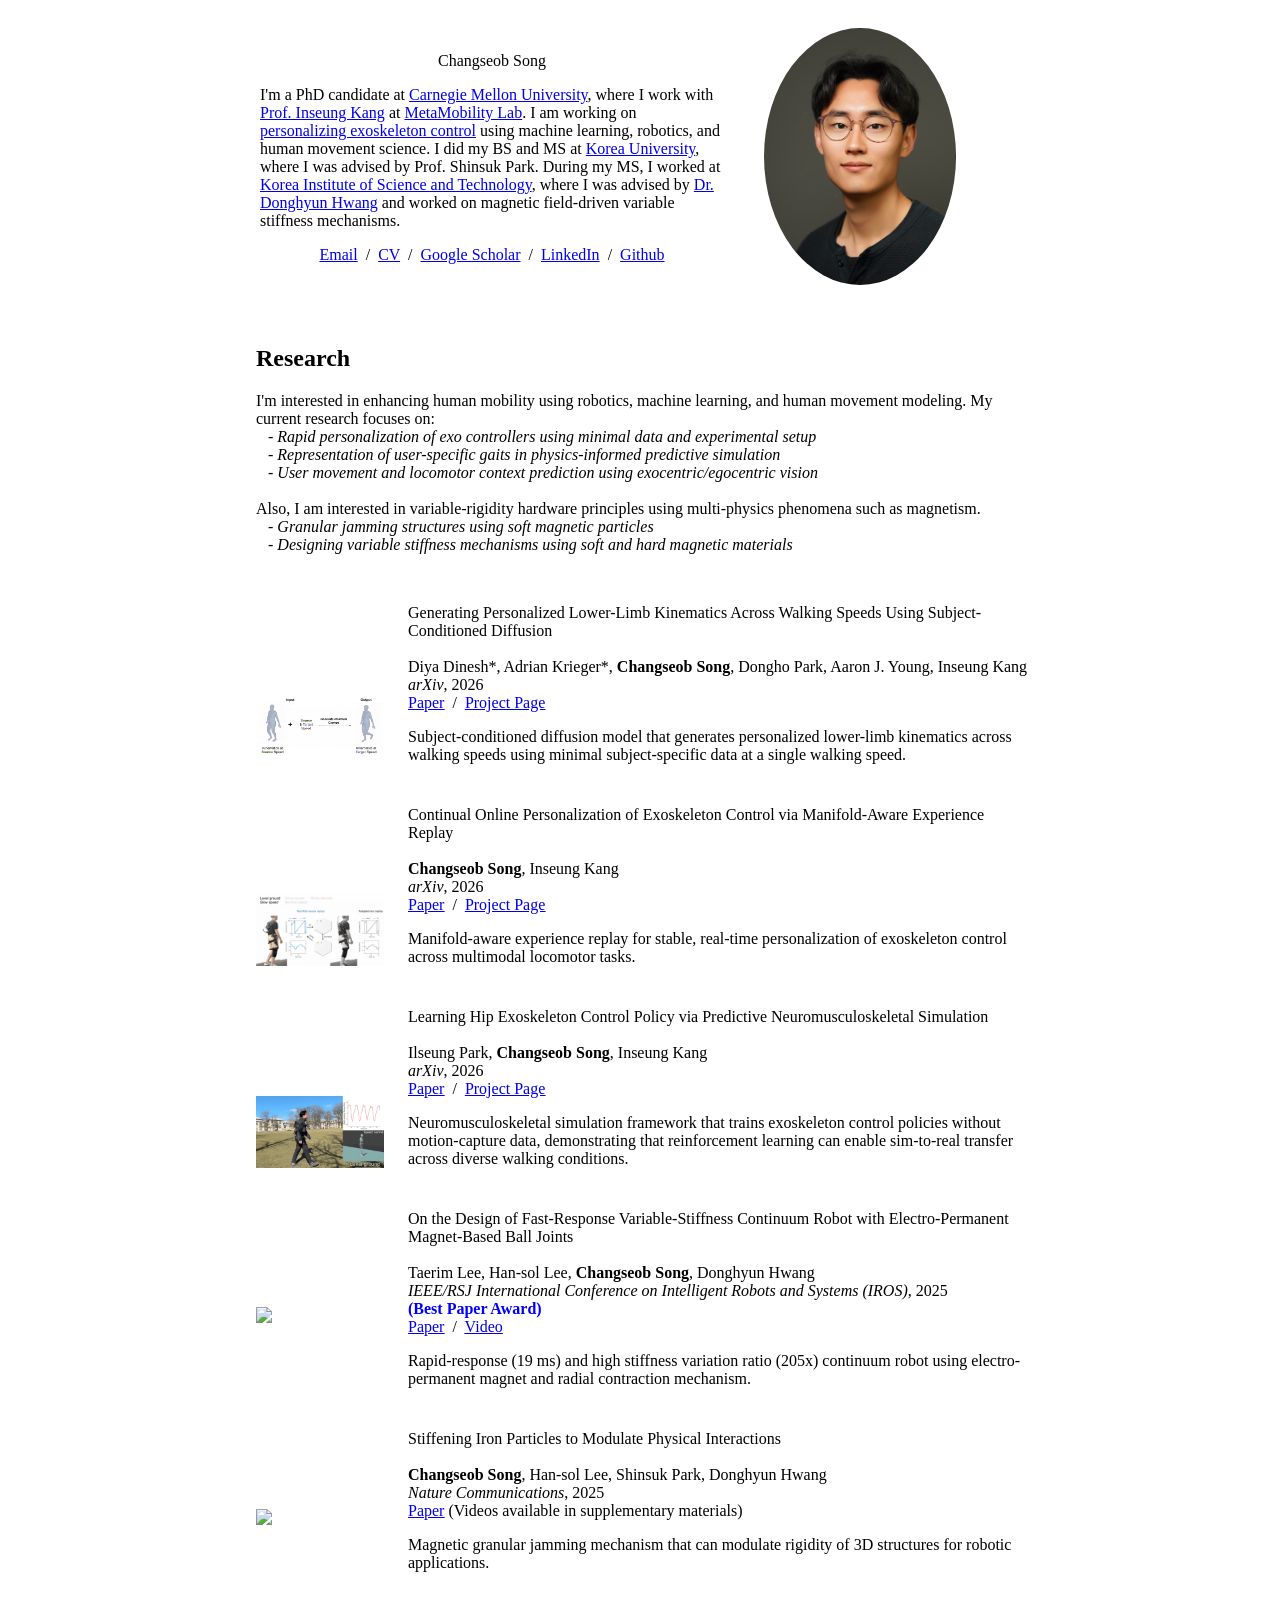
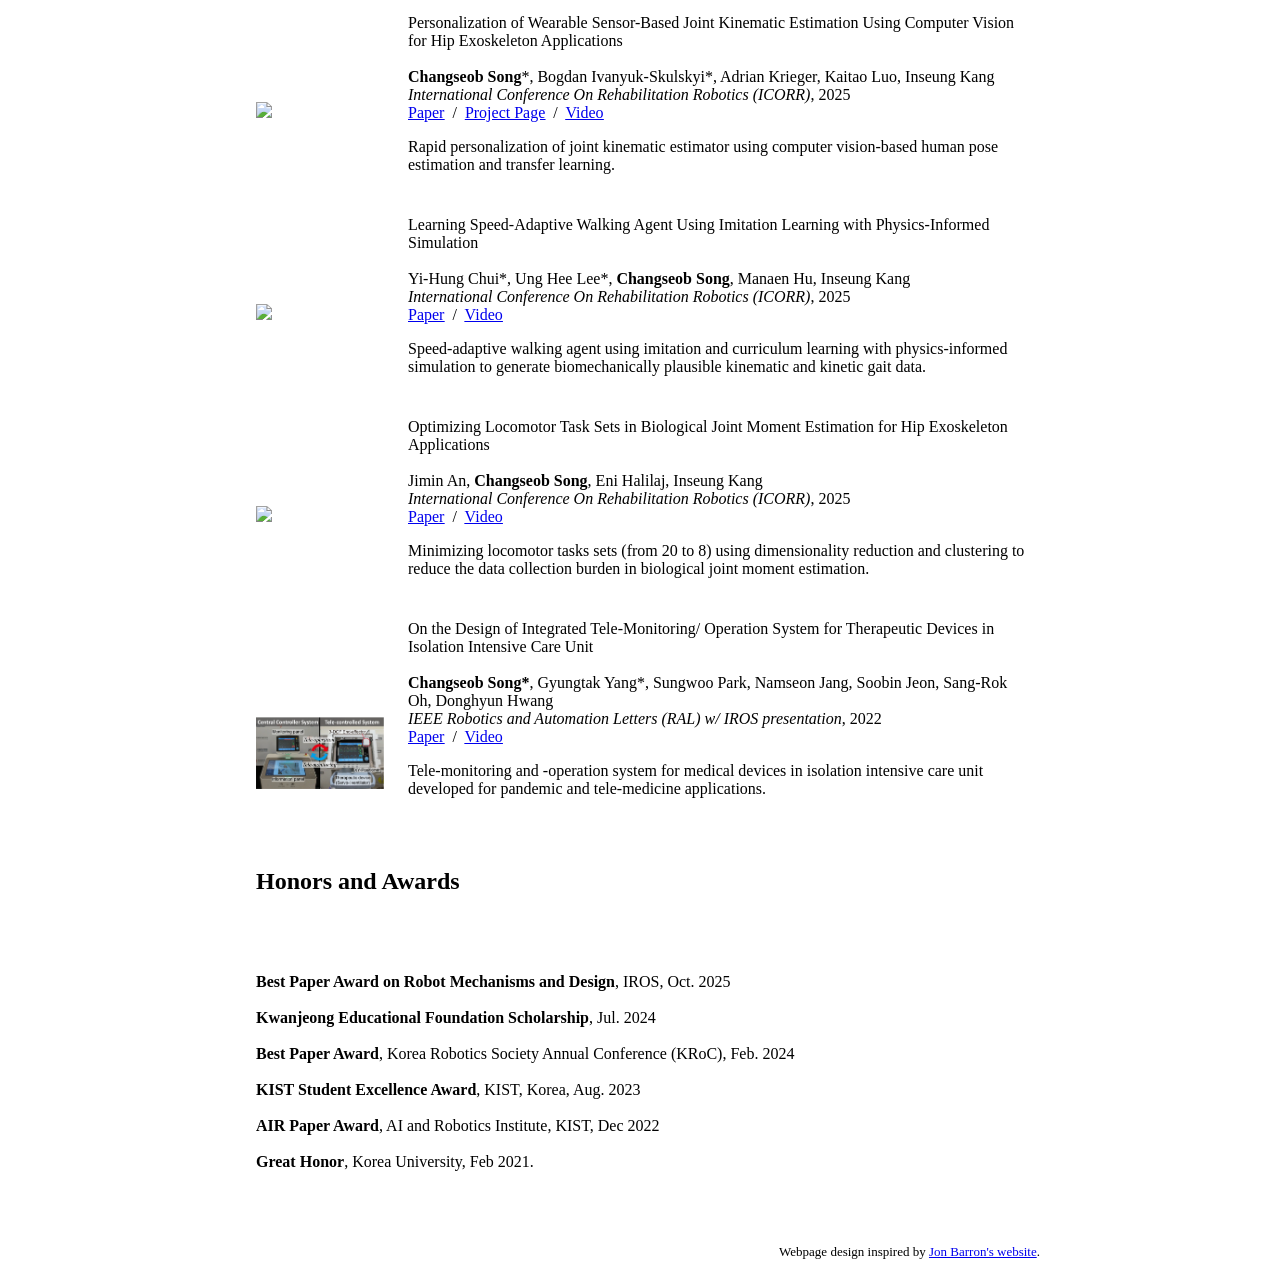
==== index.html @ a860c1cd "subject conditioned diffusion" ====
<!DOCTYPE HTML>
<html lang="en">
  <head>
    <meta http-equiv="Content-Type" content="text/html; charset=UTF-8">

    <title>Changseob Song</title>

    <meta name="author" content="Changseob Song">
    <meta name="viewport" content="width=device-width, initial-scale=1">
    <link rel="shortcut icon" href="images/favicon/favicon.ico" type="image/x-icon">
    <link rel="stylesheet" type="text/css" href="stylesheet.css">
    
  </head>

  <body>
    <table style="width:100%;max-width:800px;border:0px;border-spacing:0px;border-collapse:separate;margin-right:auto;margin-left:auto;"><tbody>
      <tr style="padding:0px">
        <td style="padding:0px">
          <table style="width:100%;border:0px;border-spacing:0px;border-collapse:separate;margin-right:auto;margin-left:auto;"><tbody>
            <tr style="padding:0px">
              <td style="padding:2.5%;width:63%;vertical-align:middle">
                <p class="name" style="text-align: center;">
                  Changseob Song
                </p>
                <p>
		I'm a PhD candidate at <a href="https://www.cmu.edu/">Carnegie Mellon University</a>, where I work with <a href="https://www.meche.engineering.cmu.edu/directory/bios/kang-inseung.html">Prof. Inseung Kang</a> at <a href="https://metamobility.cmu.edu/">MetaMobility Lab</a>.
    I am working on <a href="https://metamobility.cmu.edu/research/personalization-of-exo-control">personalizing exoskeleton control</a> using machine learning, robotics, and human movement science.
		I did my BS and MS at <a href="http://www.korea.ac.kr/">Korea University</a>, where I was advised by Prof. Shinsuk Park.
    During my MS, I worked at <a href="http://www.kist.re.kr/">Korea Institute of Science and Technology</a>, where I was advised by <a href="https://www.dhwanglab.com/home">Dr. Donghyun Hwang</a> and worked on magnetic field-driven variable stiffness mechanisms.
                </p>
                <p style="text-align:center">
                  <a href="mailto:changseob@cmu.edu">Email</a> &nbsp;/&nbsp;
                  <a href="data/CV - Changseob Song.pdf">CV</a> &nbsp;/&nbsp;
                  <a href="https://scholar.google.com/citations?user=lj-qBkQAAAAJ&hl=en">Google Scholar</a> &nbsp;/&nbsp;
                  <a href="https://www.linkedin.com/in/changseob-song-03a4bb293//">LinkedIn</a> &nbsp;/&nbsp;
                  <a href="https://github.com/changseob-song/">Github</a>
                </p>
              </td>
              <td style="padding:2.5%;width:37%;max-width:37%">
                <a href="images/Profile_headshot_4.png"><img style="width:75%;max-width:75%;object-fit: cover; border-radius: 50%;" alt="profile photo" src="images/Profile_headshot_4.png" class="hoverZoomLink"></a>
              </td>
            </tr>
          </tbody></table>
          <table style="width:100%;border:0px;border-spacing:0px;border-collapse:separate;margin-right:auto;margin-left:auto;"><tbody>
              <tr>
              <td style="padding:16px;width:100%;vertical-align:middle">
                <h2>Research</h2>
                <p>
                  I'm interested in enhancing human mobility using robotics, machine learning, and human movement modeling. My current research focuses on:
                  <br> &ensp; <em>- Rapid personalization of exo controllers using minimal data and experimental setup </em>
                  <br> &ensp; <em>- Representation of user-specific gaits in physics-informed predictive simulation</em>
                  <br> &ensp; <em>- User movement and locomotor context prediction using exocentric/egocentric vision </em>
                  <br><br> Also, I am interested in variable-rigidity hardware principles using multi-physics phenomena such as magnetism.
                  <br> &ensp; <em>- Granular jamming structures using soft magnetic particles</em>
                  <br> &ensp; <em>- Designing variable stiffness mechanisms using soft and hard magnetic materials</em>
                </p>
              </td>
            </tr>
          </tbody></table>
          <table style="width:100%;border:0px;border-spacing:0px 10px;border-collapse:separate;margin-right:auto;margin-left:auto;"><tbody>

<tr onmouseout="Subject_conditioned_diffusion_stop()" onmouseover="Subject_conditioned_diffusion_start()">
  <td style="padding:16px;width:20%;vertical-align:middle">
    <div class="one">
      <div class="two" id='Subject_conditioned_diffusion_image'>
        <img src='images/Subject_conditioned_diffusion.gif' width=100%>
      </div>
      <img src='images/Subject_conditioned_diffusion.gif' width=100%>
    </div>
    <script type="text/javascript">
      function Subject_conditioned_diffusion_start() {
        document.getElementById('Subject_conditioned_diffusion_image').style.opacity = "1";
      }

      function Subject_conditioned_diffusion_stop() {
        document.getElementById('Subject_conditioned_diffusion_image').style.opacity = "0";
      }
      Subject_conditioned_diffusion_stop()
    </script>
  </td>
  <td style="padding:8px;width:80%;vertical-align:middle">
    <span class="papertitle">Generating Personalized Lower-Limb Kinematics Across Walking Speeds Using Subject-Conditioned Diffusion</span>
    <br>
    <br>
    Diya Dinesh*,
    Adrian Krieger*,
    <strong>Changseob Song</strong>,
    Dongho Park,
    Aaron J. Young,
    Inseung Kang
    <br>
    <em>arXiv</em>, 2026
    <br>
    <a href="http://arxiv.org/abs/2607.07533"><u>Paper</u></a> &nbsp;/&nbsp;
    <a href="https://metamobilitylabcmu.github.io/PersonalizedDiffusionProjectPage/"><u>Project Page</u></a>
    <p></p>
    <p>
      Subject-conditioned diffusion model that generates personalized lower-limb kinematics across walking speeds using minimal subject-specific data at a single walking speed.
    </p>
  </td>
</tr>

<tr onmouseout="Continual_online_personalization_stop()" onmouseover="Continual_online_personalization_start()">
  <td style="padding:16px;width:20%;vertical-align:middle">
    <div class="one">
      <div class="two" id='Continual_online_personalization_image'>
        <img src='images/Continual_online_personalization.gif' width=100%>
      </div>
      <img src='images/Continual_online_personalization.gif' width=100%>
    </div>
    <script type="text/javascript">
      function Continual_online_personalization_start() {
        document.getElementById('Continual_online_personalization_image').style.opacity = "1";
      }

      function Continual_online_personalization_stop() {
        document.getElementById('Continual_online_personalization_image').style.opacity = "0";
      }
      Continual_online_personalization_stop()
    </script>
  </td>
  <td style="padding:8px;width:80%;vertical-align:middle">
    <span class="papertitle">Continual Online Personalization of Exoskeleton Control via Manifold-Aware Experience Replay</span>
    <br>
    <br>
    <strong>Changseob Song</strong>,
    Inseung Kang
    <br>
    <em>arXiv</em>, 2026
    <br>
    <a href="https://arxiv.org/pdf/2606.17455"><u>Paper</u></a> &nbsp;/&nbsp;
    <a href="https://changseob-song.github.io/continual-online-personalization/"><u>Project Page</u></a>
    <p></p>
    <p>
      Manifold-aware experience replay for stable, real-time personalization of exoskeleton control across multimodal locomotor tasks.
    </p>
  </td>
</tr>

<tr onmouseout="Sim2Real_hipexo_stop()" onmouseover="Sim2Real_hipexo_start()">
  <td style="padding:16px;width:20%;vertical-align:middle">
    <div class="one">
      <div class="two" id='Sim2Real_hipexo_image'>
        <img src='images/Sim2Real_hipexo.gif' width=100%>
      </div>
      <img src='images/Sim2Real_hipexo.gif' width=100%>
    </div>
    <script type="text/javascript">
      function Sim2Real_hipexo_start() {
        document.getElementById('Sim2Real_hipexo_image').style.opacity = "1";
      }

      function Sim2Real_hipexo_stop() {
        document.getElementById('Sim2Real_hipexo_image').style.opacity = "0";
      }
      Sim2Real_hipexo_stop()
    </script>
  </td>
  <td style="padding:8px;width:80%;vertical-align:middle">
    <span class="papertitle">Learning Hip Exoskeleton Control Policy via Predictive Neuromusculoskeletal Simulation</span>
    <br>
    <br>
    Ilseung Park,
    <strong>Changseob Song</strong>,
    Inseung Kang
    <br>
    <em>arXiv</em>, 2026
    <br>
    <a href="https://arxiv.org/abs/2603.04166"><u>Paper</u></a> &nbsp;/&nbsp;
    <a href="https://ilseungpark.github.io/Learning-Hip-Exo/"><u>Project Page</u></a>
    <p></p>
    <p>
  Neuromusculoskeletal simulation framework that trains exoskeleton control policies without motion-capture data, demonstrating that reinforcement learning can enable sim-to-real transfer across diverse walking conditions.
    </p>
  </td>
</tr>

<tr onmouseout="IROS_2025_stop()" onmouseover="IROS_2025_start()">
  <td style="padding:16px;width:20%;vertical-align:middle">
    <div class="one">
      <div class="two" id='IROS_2025_image'>
        <img src='images/IROS_2025.png' width=100%>
      </div>
      <img src='images/IROS_2025.png' width=100%>
    </div>
    <script type="text/javascript">
      function IROS_2025_start() {
        document.getElementById('IROS_2025_image').style.opacity = "1";
      }

      function IROS_2025_stop() {
        document.getElementById('IROS_2025_image').style.opacity = "0";
      }
      IROS_2025_stop()
    </script>
  </td>
  <td style="padding:8px;width:80%;vertical-align:middle">
    <span class="papertitle">On the Design of Fast-Response Variable-Stiffness Continuum Robot with Electro-Permanent Magnet-Based Ball Joints</span>
    <br>
    <br>
    Taerim Lee,
    Han-sol Lee,
    <strong>Changseob Song</strong>,
    Donghyun Hwang
    <br>
    <em>IEEE/RSJ International Conference on Intelligent Robots and Systems (IROS)</em>, 2025
    <br>
    <span style="color: blue;"><strong>(Best Paper Award)</strong></span>
    <br>
    <a href="https://doi.org/10.1109/IROS60139.2025.11246207"><u>Paper</u></a> &nbsp;/&nbsp;
    <a href="https://youtu.be/VWwvE65--R8"><u>Video</u></a>
    <p></p>
    <p>
	Rapid-response (19 ms) and high stiffness variation ratio (205x) continuum robot using electro-permanent magnet and radial contraction mechanism.
    </p>
  </td>
</tr>


<tr onmouseout="MGJ_stop()" onmouseover="MGJ_start()">
  <td style="padding:16px;width:20%;vertical-align:middle">
    <div class="one">
      <div class="two" id='MGJ_image'>
        <img src='images/MGJ.png' width=100%>
      </div>
      <img src='images/MGJ.png' width=100%>
    </div>
    <script type="text/javascript">
      function MGJ_start() {
        document.getElementById('MGJ_image').style.opacity = "1";
      }

      function MGJ_stop() {
        document.getElementById('MGJ_image').style.opacity = "0";
      }
      MGJ_stop()
    </script>
  </td>
  <td style="padding:8px;width:80%;vertical-align:middle">
    <span class="papertitle">Stiffening Iron Particles to Modulate Physical Interactions</span>
    <br>
    <br>
    <strong>Changseob Song</strong>,
    Han-sol Lee,
    Shinsuk Park,
    Donghyun Hwang
    <br>
    <em>Nature Communications</em>, 2025
    <br>
    <a href="https://www.nature.com/articles/s41467-025-65479-4"><u>Paper</u></a> (Videos available in supplementary materials)
    <p></p>
    <p>
	Magnetic granular jamming mechanism that can modulate rigidity of 3D structures for robotic applications.
    </p>
  </td>
</tr>


<tr onmouseout="ICORR_CV_stop()" onmouseover="ICORR_CV_start()">
  <td style="padding:16px;width:20%;vertical-align:middle">
    <div class="one">
      <div class="two" id='ICORR_CV_image'>
        <img src='images/ICORR_CV.gif' width=100%>
      </div>
      <img src='images/ICORR_CV.gif' width=100%>
    </div>
    <script type="text/javascript">
      function ICORR_CV_start() {
        document.getElementById('ICORR_CV_image').style.opacity = "1";
      }

      function ICORR_CV_stop() {
        document.getElementById('ICORR_CV_image').style.opacity = "0";
      }
      ICORR_CV_stop()
    </script>
  </td>
  <td style="padding:8px;width:80%;vertical-align:middle">
    <span class="papertitle">Personalization of Wearable Sensor-Based Joint Kinematic Estimation Using Computer Vision for Hip Exoskeleton Applications</span>
    <br>
    <br>
    <strong>Changseob Song</strong>*,
    Bogdan Ivanyuk-Skulskyi*,
    Adrian Krieger,
    Kaitao Luo,
    Inseung Kang
    <br>
    <em>International Conference On Rehabilitation Robotics (ICORR)</em>, 2025
    <br>
    <a href="https://ieeexplore.ieee.org/document/11063180"><u>Paper</u></a> &nbsp;/&nbsp;
    <a href="https://metamobilitylabcmu.github.io/personalized-kinematics-vision-hip-exo/"><u>Project Page</u></a> &nbsp;/&nbsp;
    <a href="https://youtu.be/3RRvfHYBoG0?si=MX1UR6HiDhD-JlVu"><u>Video</u></a>
    <p></p>
    <p>
	Rapid personalization of joint kinematic estimator using computer vision-based human pose estimation and transfer learning.
    </p>
  </td>
</tr>

<tr onmouseout="ICORR_simulation_stop()" onmouseover="ICORR_simulation_start()">
  <td style="padding:16px;width:20%;vertical-align:middle">
    <div class="one">
      <div class="two" id='ICORR_simulation_image'>
        <img src='images/ICORR_simulation.gif' width=100%>
      </div>
      <img src='images/ICORR_simulation.gif' width=100%>
    </div>
    <script type="text/javascript">
      function ICORR_simulation_start() {
        document.getElementById('ICORR_simulation_image').style.opacity = "1";
      }

      function ICORR_simulation_stop() {
        document.getElementById('ICORR_simulation_image').style.opacity = "0";
      }
      ICORR_simulation_stop()
    </script>
  </td>
  <td style="padding:8px;width:80%;vertical-align:middle">
    <span class="papertitle">Learning Speed-Adaptive Walking Agent Using Imitation Learning with Physics-Informed Simulation</span>
    <br>
    <br>
    Yi-Hung Chui*,
    Ung Hee Lee*,
    <strong>Changseob Song</strong>,
    Manaen Hu,
    Inseung Kang
    <br>
    <em>International Conference On Rehabilitation Robotics (ICORR)</em>, 2025
    <br>
    <a href="https://ieeexplore.ieee.org/document/11063216"><u>Paper</u></a> &nbsp;/&nbsp;
    <a href="https://youtu.be/g6rkJhGgkIA?si=U09uJ8s80BFAASiC"><u>Video</u></a>
    <p></p>
    <p>
	Speed-adaptive walking agent using imitation and curriculum learning with physics-informed simulation to generate biomechanically plausible kinematic and kinetic gait data.
    </p>
  </td>
</tr>

<tr onmouseout="ICORR_taskset_stop()" onmouseover="ICORR_taskset_start()">
  <td style="padding:16px;width:20%;vertical-align:middle">
    <div class="one">
      <div class="two" id='ICORR_taskset_image'>
        <img src='images/ICORR_taskset.gif' width=100%>
      </div>
      <img src='images/ICORR_taskset.gif' width=100%>
    </div>
    <script type="text/javascript">
      function ICORR_taskset_start() {
        document.getElementById('ICORR_taskset_image').style.opacity = "1";
      }

      function ICORR_taskset_stop() {
        document.getElementById('ICORR_taskset_image').style.opacity = "0";
      }
      ICORR_taskset_stop()
    </script>
  </td>
  <td style="padding:8px;width:80%;vertical-align:middle">
    <span class="papertitle">Optimizing Locomotor Task Sets in Biological Joint Moment Estimation for Hip Exoskeleton Applications</span>
    <br>
    <br>
    Jimin An,
    <strong>Changseob Song</strong>,
    Eni Halilaj,
    Inseung Kang
    <br>
    <em>International Conference On Rehabilitation Robotics (ICORR)</em>, 2025
    <br>
    <a href="https://ieeexplore.ieee.org/abstract/document/11063074"><u>Paper</u></a> &nbsp;/&nbsp;
    <a href="https://www.youtube.com/watch?v=xvxjyZFGP0g"><u>Video</u></a>
    <p></p>
    <p>
	Minimizing locomotor tasks sets (from 20 to 8) using dimensionality reduction and clustering to reduce the data collection burden in biological joint moment estimation.
    </p>
  </td>
</tr>

<tr onmouseout="RAL_teleoperation_stop()" onmouseover="RAL_teleoperation_start()">
  <td style="padding:16px;width:20%;vertical-align:middle">
    <div class="one">
      <div class="two" id='RAL_teleoperation_image'>
        <img src='images/RAL_teleoperation.png' width=100%>
      </div>
      <img src='images/RAL_teleoperation.png' width=100%>
    </div>
    <script type="text/javascript">
      function RAL_teleoperation_start() {
        document.getElementById('RAL_teleoperation_image').style.opacity = "1";
      }

      function RAL_teleoperation_stop() {
        document.getElementById('RAL_teleoperation_image').style.opacity = "0";
      }
      RAL_teleoperation_stop()
    </script>
  </td>
  <td style="padding:8px;width:80%;vertical-align:middle">
    <span class="papertitle">On the Design of Integrated Tele-Monitoring/ Operation System for Therapeutic Devices in Isolation Intensive Care Unit</span>
    <br>
    <br>
    <strong>Changseob Song*</strong>,
    Gyungtak Yang*,
    Sungwoo Park,
    Namseon Jang,
    Soobin Jeon,
    Sang-Rok Oh,
    Donghyun Hwang
    <br>
    <em>IEEE Robotics and Automation Letters (RAL) w/ IROS presentation</em>, 2022
    <br>
    <a href="https://ieeexplore.ieee.org/document/9815518/"><u>Paper</u></a> &nbsp;/&nbsp;
    <a href="https://youtu.be/1plF-ClQH7k"><u>Video</u></a>
    <p></p>
    <p>
	Tele-monitoring and -operation system for medical devices in isolation intensive care unit developed for pandemic and tele-medicine applications.
    </p>
  </td>
</tr>
          </tbody></table>

          <table style="width:100%;border:0px;border-spacing:0px;border-collapse:separate;margin-right:auto;margin-left:auto;"><tbody>
            <tr>
              <td style="padding:16px;width:100%;vertical-align:middle">
                <h2>Honors and Awards</h2>
              </td>
            </tr>
          </tbody></table>

          <table style="width:100%;border:0px;border-spacing:0px 10px;border-collapse:separate;margin-right:auto;margin-left:auto;"><tbody>
            <tr>
              <td style="padding:16px;width:100%;vertical-align:middle">
                <p>
                  <strong>Best Paper Award on Robot Mechanisms and Design</strong>, IROS, Oct. 2025
                  <br><br>
                  <strong>Kwanjeong Educational Foundation Scholarship</strong>, Jul. 2024
                  <br><br>
                  <strong>Best Paper Award</strong>, Korea Robotics Society Annual Conference (KRoC), Feb. 2024
                  <br><br>
                  <strong>KIST Student Excellence Award</strong>, KIST, Korea, Aug. 2023
                  <br><br>
                  <strong>AIR Paper Award</strong>, AI and Robotics Institute, KIST, Dec 2022
                  <br><br>
                  <strong>Great Honor</strong>, Korea University, Feb 2021.
                </p>
              </td>
            </tr>
          </tbody></table>
          <table style="width:100%;border:0px;border-spacing:0px;border-collapse:separate;margin-right:auto;margin-left:auto;"><tbody>
            <tr>
              <td style="padding:0px">
                <br>
                <p style="text-align:right;font-size:small;">
                  Webpage design inspired by <a href="https://jonbarron.info/">Jon Barron's website</a>.
                </p>
              </td>
            </tr>
          </tbody></table>
        </td>
      </tr>
    </table>
  </body>
</html>
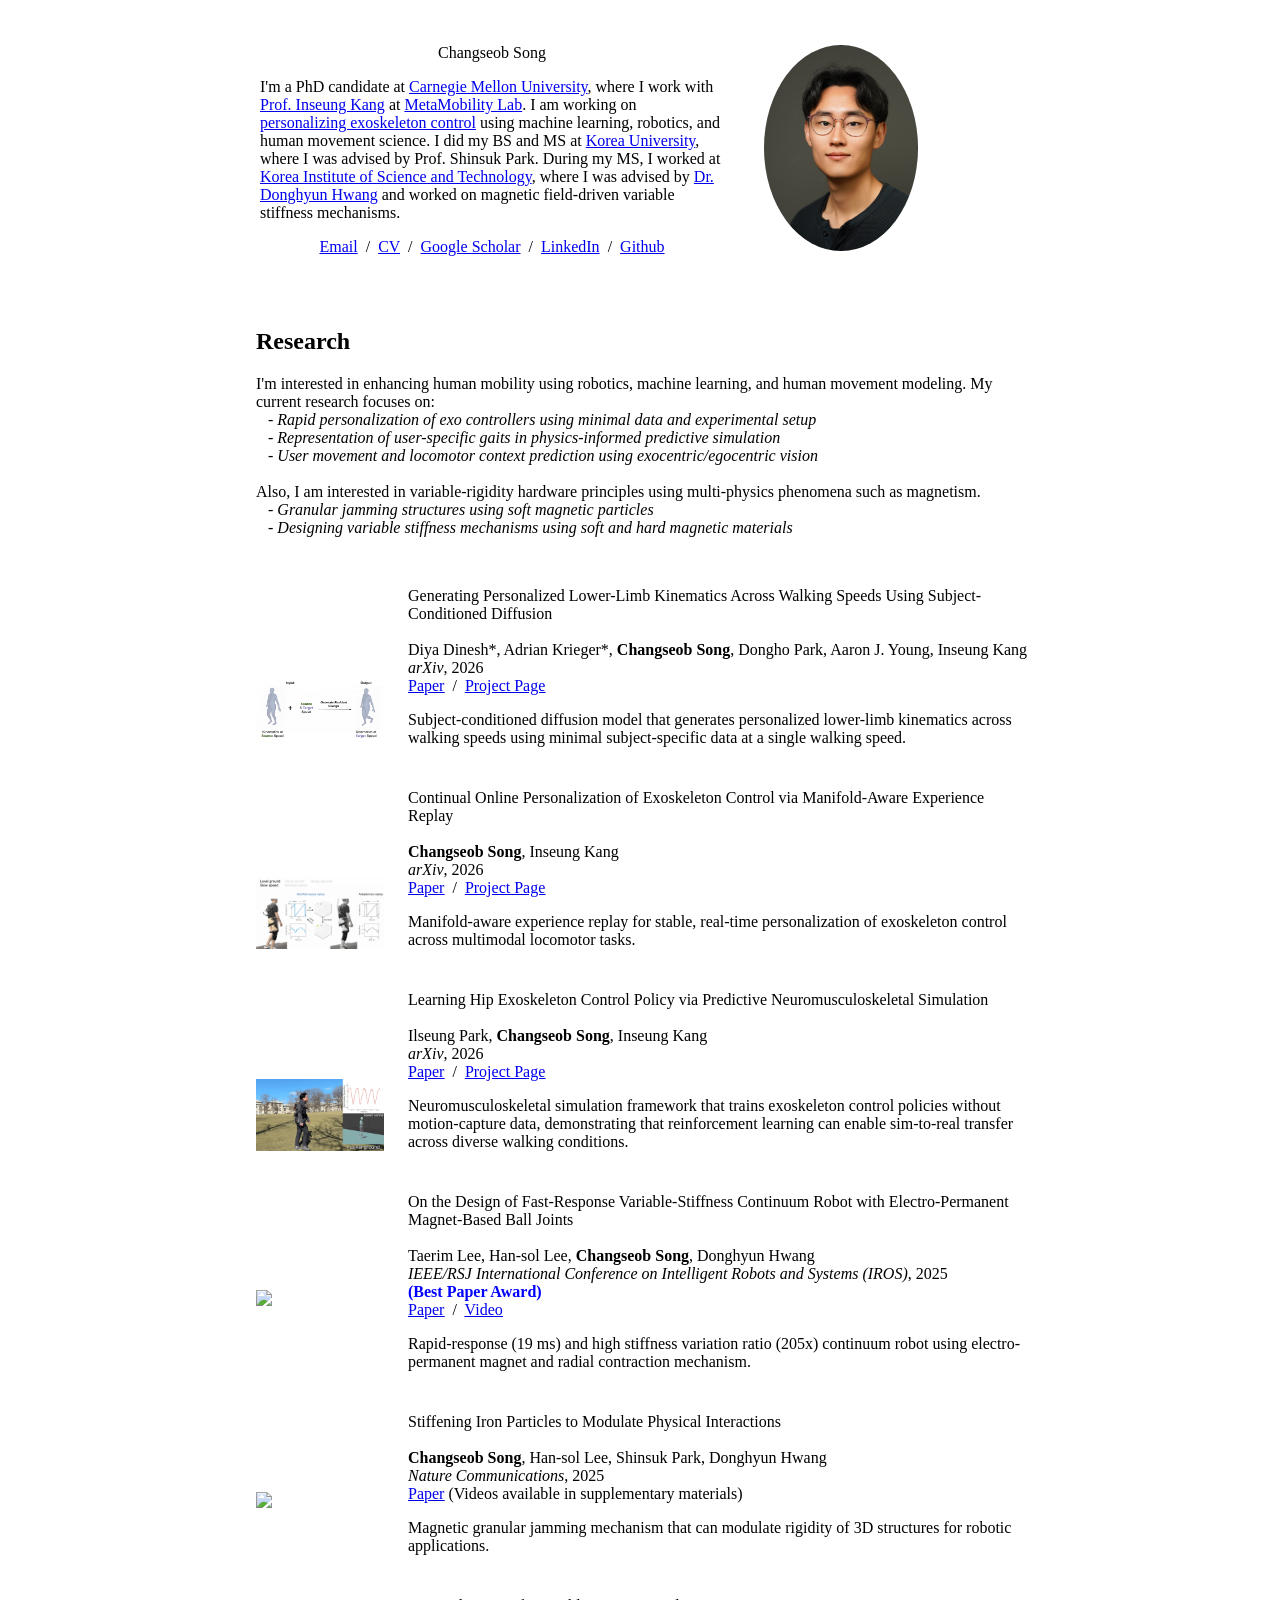
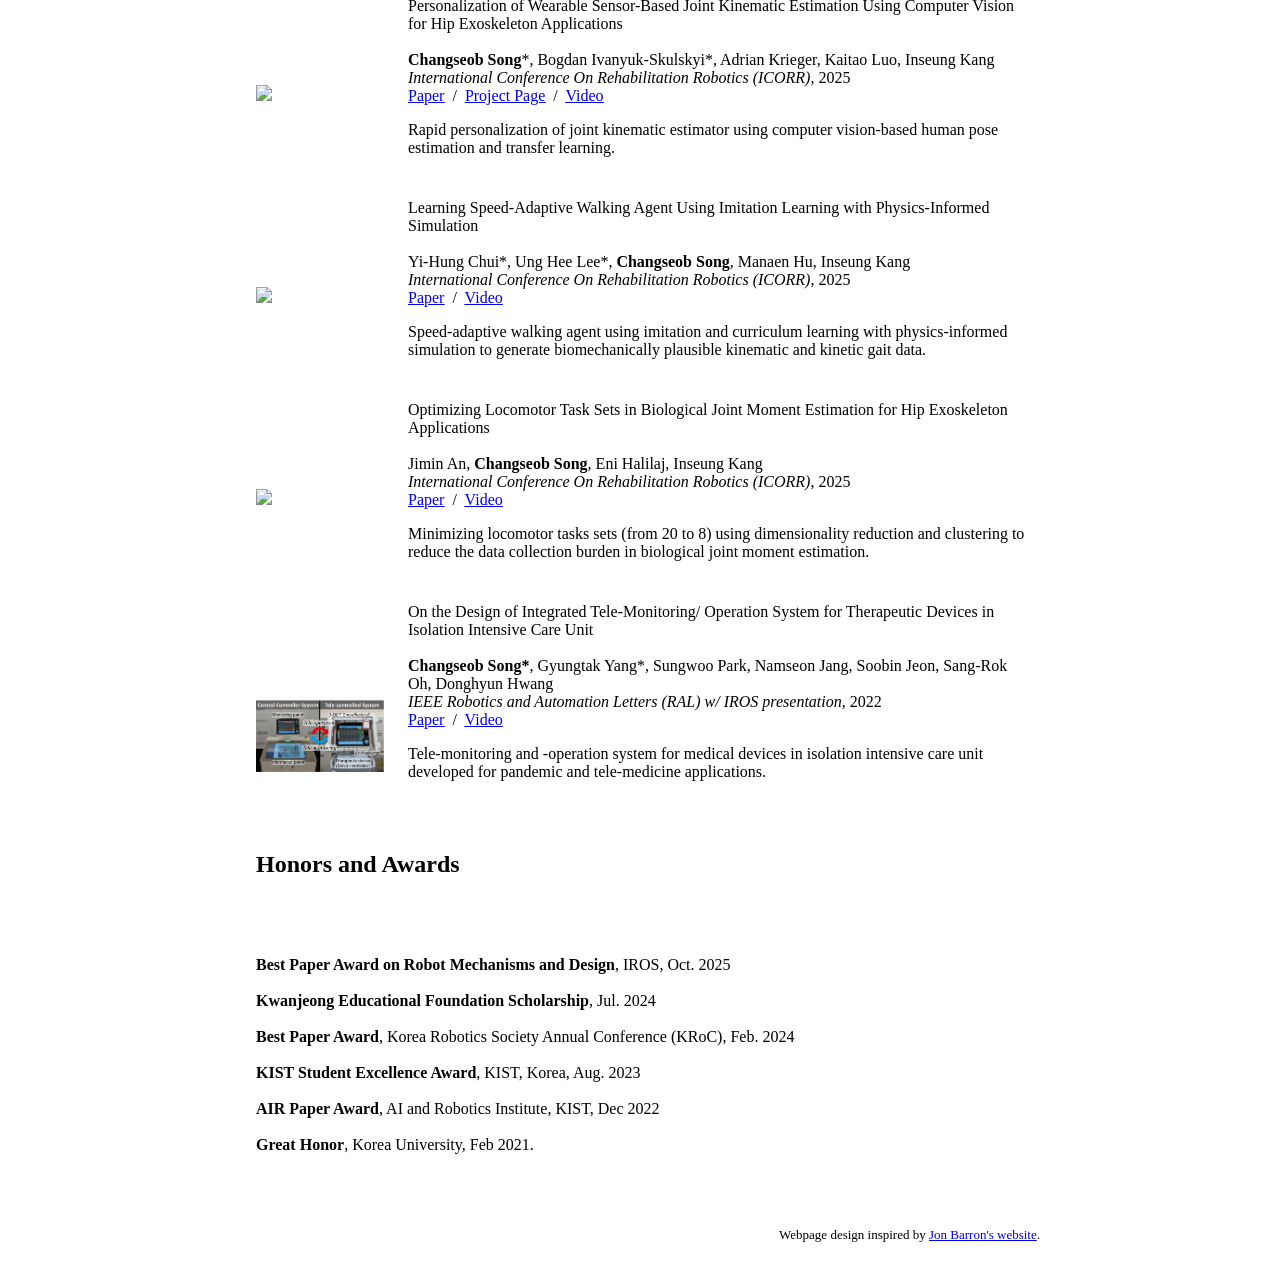
==== commit 21ef7aee: "headshot photo size adjusted" ====
--- a/index.html
+++ b/index.html
@@ -37,7 +37,7 @@
                 </p>
               </td>
               <td style="padding:2.5%;width:37%;max-width:37%">
-                <a href="images/Profile_headshot_4.png"><img style="width:75%;max-width:75%;object-fit: cover; border-radius: 50%;" alt="profile photo" src="images/Profile_headshot_4.png" class="hoverZoomLink"></a>
+                <a href="images/Profile_headshot_4.png"><img style="width:60%;max-width:60%;object-fit: cover; border-radius: 50%;" alt="profile photo" src="images/Profile_headshot_4.png" class="hoverZoomLink"></a>
               </td>
             </tr>
           </tbody></table>
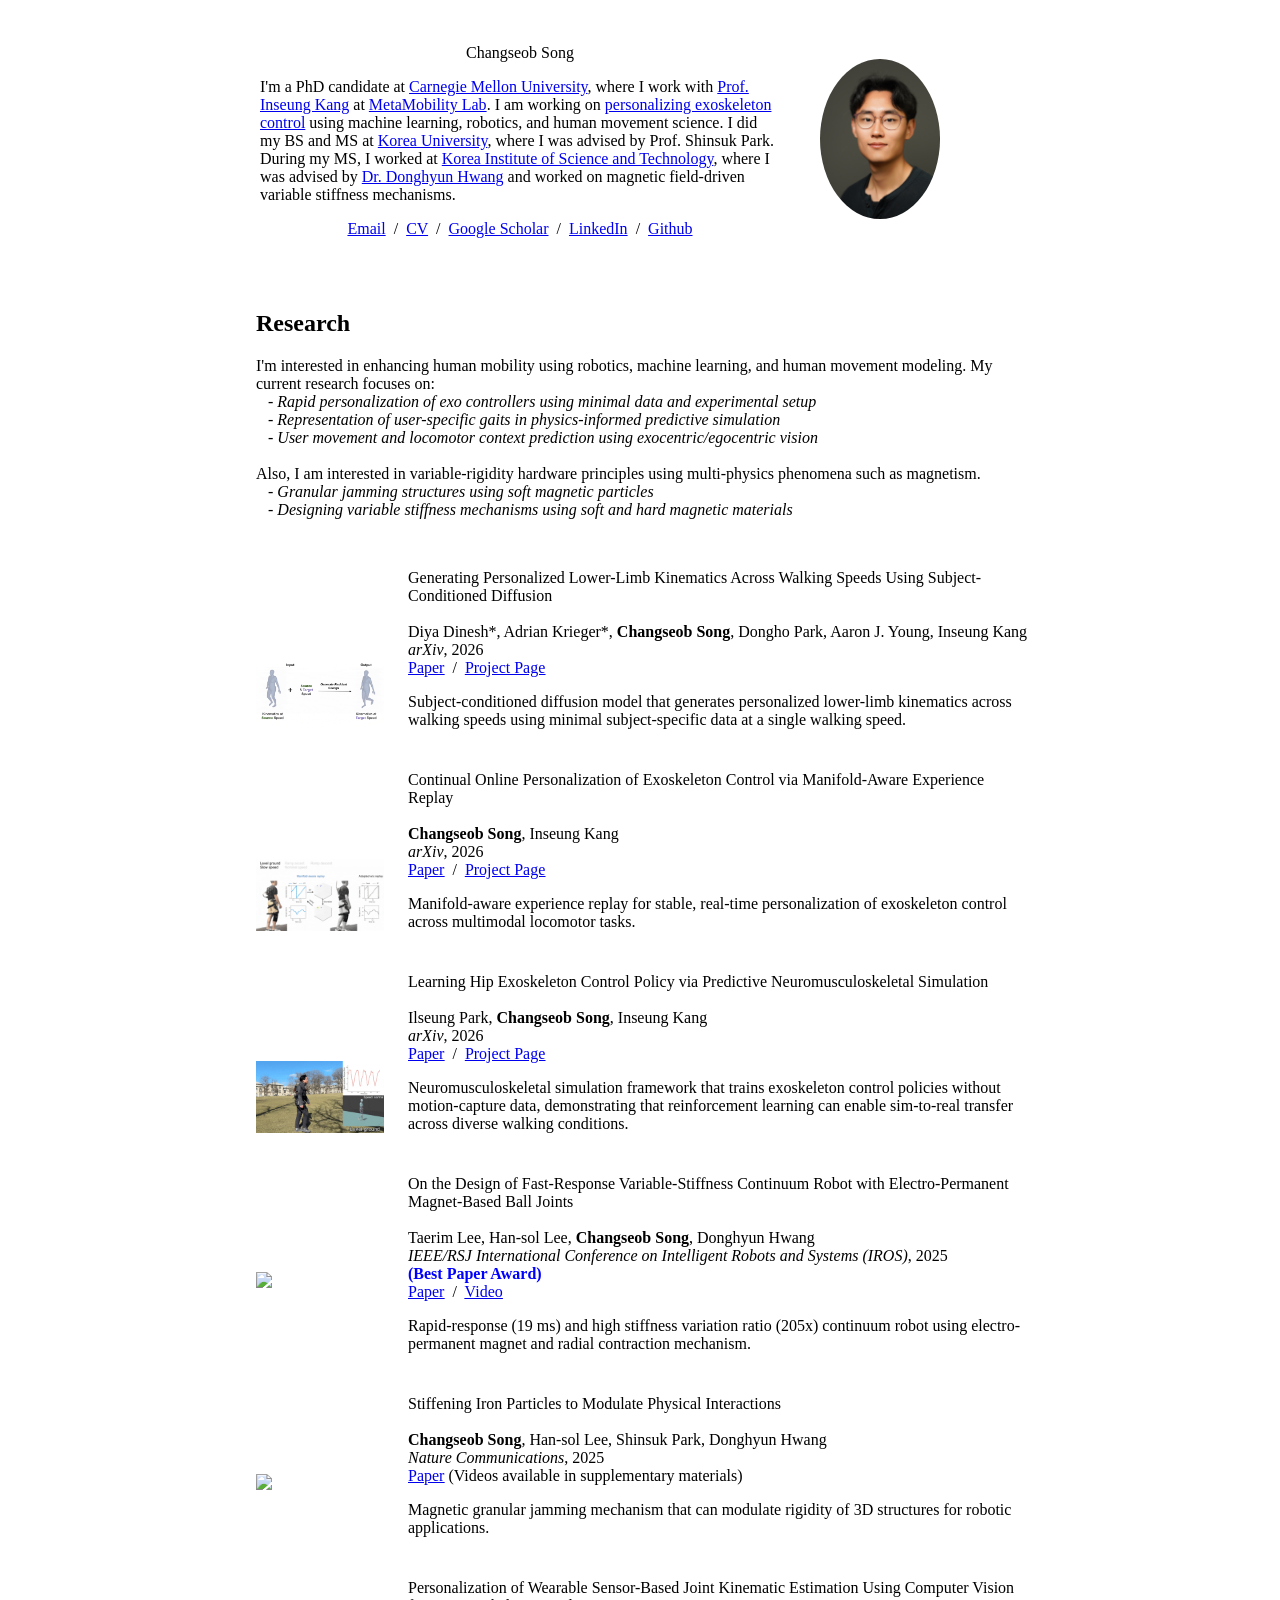
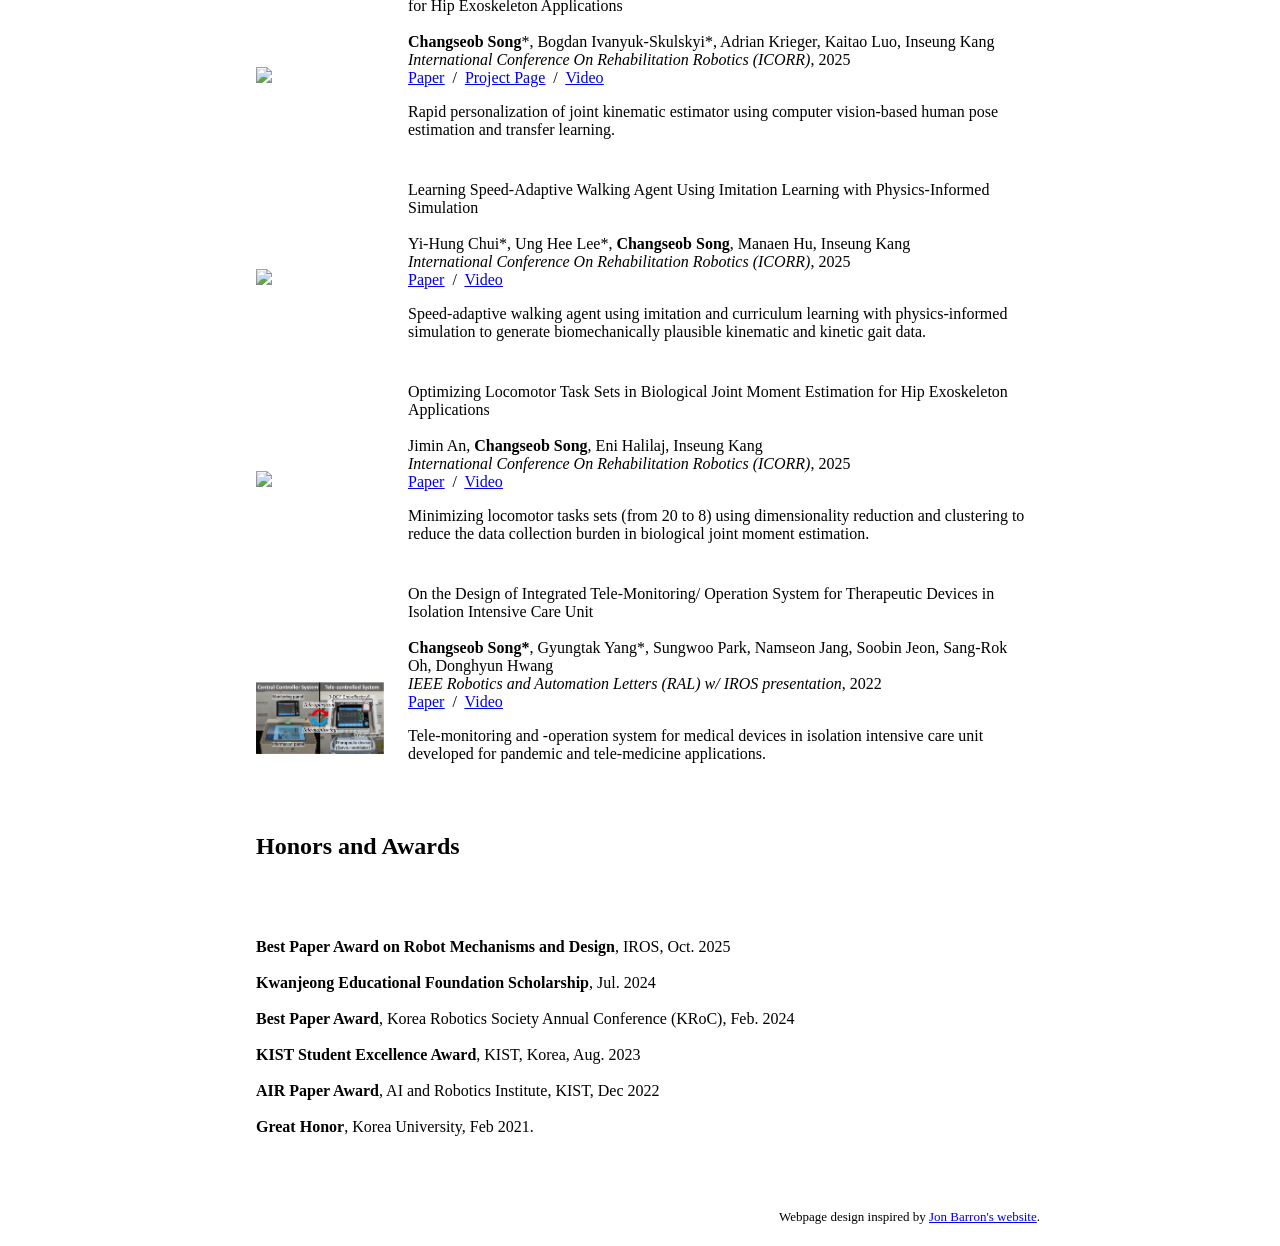
==== commit 187a8014: "cv update" ====
--- a/index.html
+++ b/index.html
@@ -18,7 +18,7 @@
         <td style="padding:0px">
           <table style="width:100%;border:0px;border-spacing:0px;border-collapse:separate;margin-right:auto;margin-left:auto;"><tbody>
             <tr style="padding:0px">
-              <td style="padding:2.5%;width:63%;vertical-align:middle">
+              <td style="padding:2.5%;width:70%;vertical-align:middle">
                 <p class="name" style="text-align: center;">
                   Changseob Song
                 </p>
@@ -36,7 +36,7 @@
                   <a href="https://github.com/changseob-song/">Github</a>
                 </p>
               </td>
-              <td style="padding:2.5%;width:37%;max-width:37%">
+              <td style="padding:2.5%;width:30%;max-width:30%">
                 <a href="images/Profile_headshot_4.png"><img style="width:60%;max-width:60%;object-fit: cover; border-radius: 50%;" alt="profile photo" src="images/Profile_headshot_4.png" class="hoverZoomLink"></a>
               </td>
             </tr>
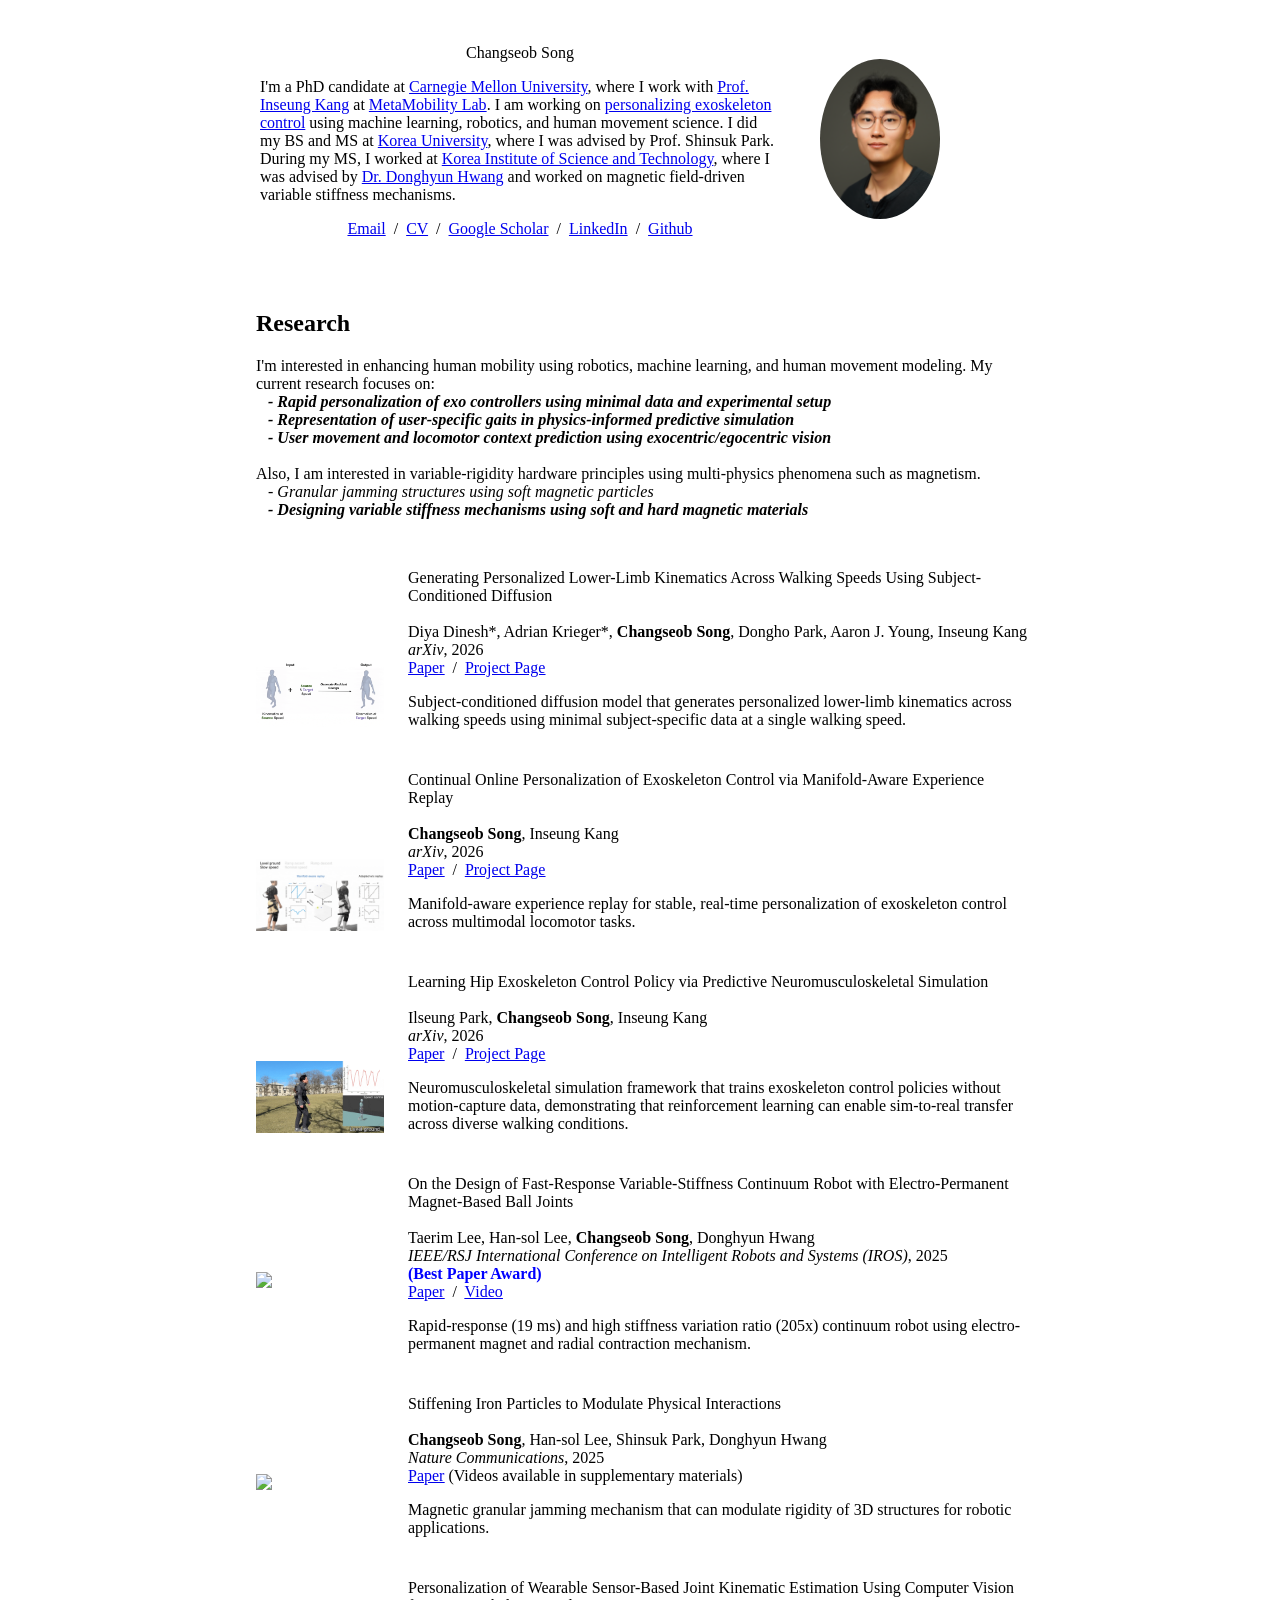
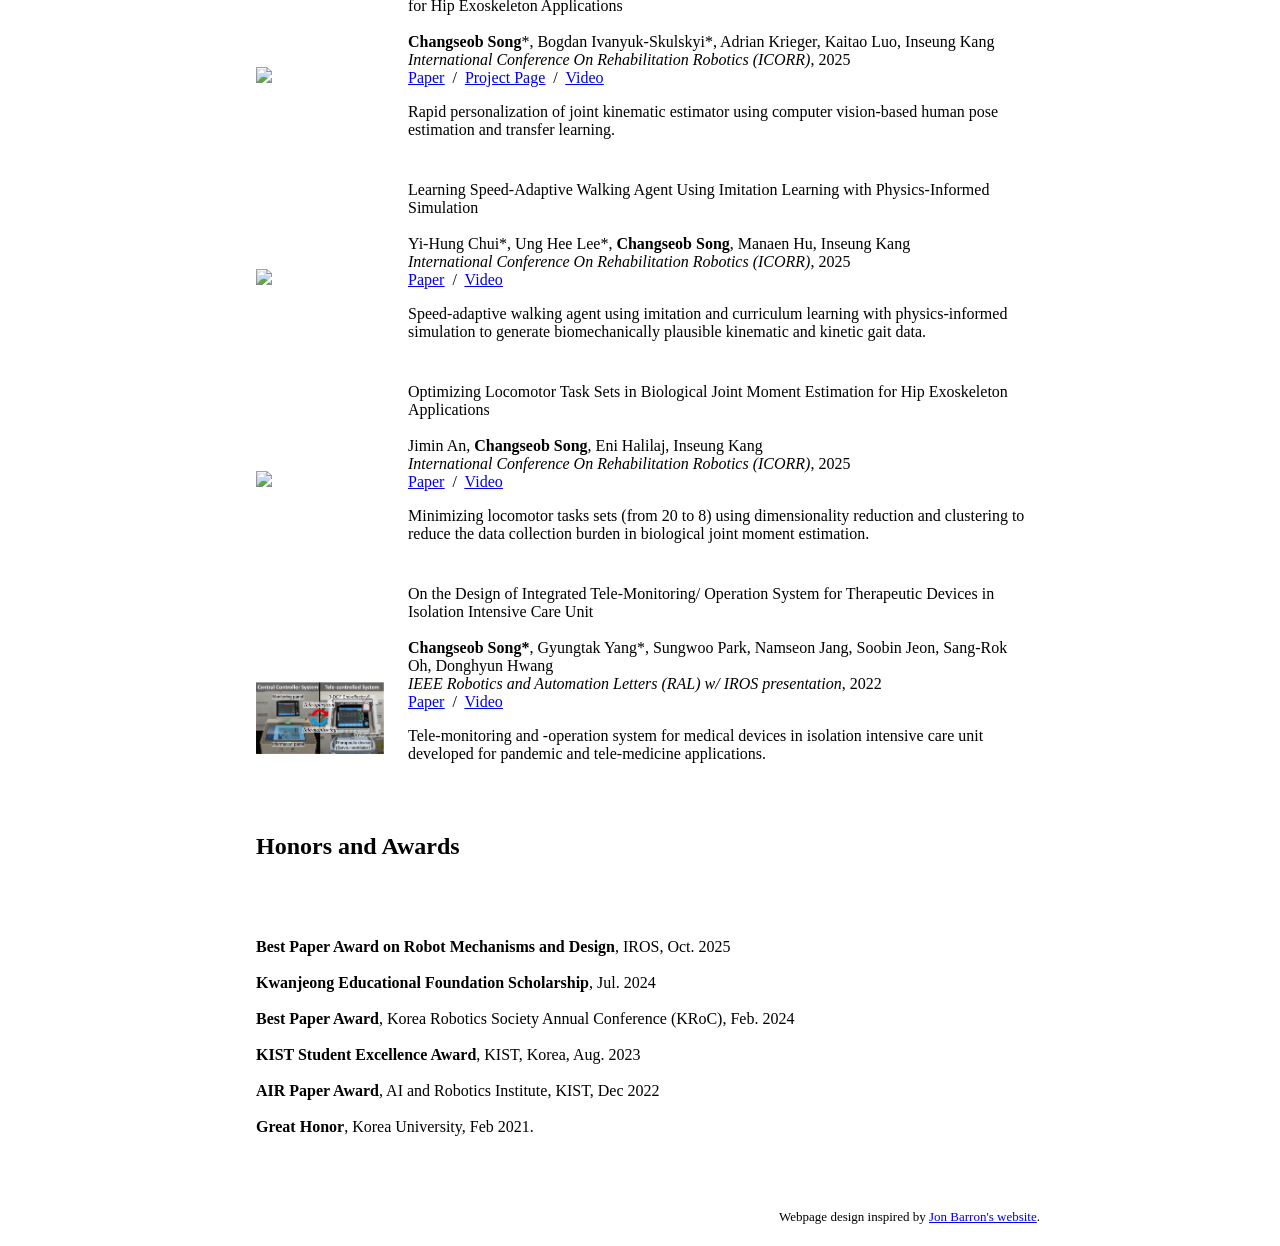
==== commit 3ea9c038: "text bold" ====
--- a/index.html
+++ b/index.html
@@ -47,12 +47,12 @@
                 <h2>Research</h2>
                 <p>
                   I'm interested in enhancing human mobility using robotics, machine learning, and human movement modeling. My current research focuses on:
-                  <br> &ensp; <em>- Rapid personalization of exo controllers using minimal data and experimental setup </em>
-                  <br> &ensp; <em>- Representation of user-specific gaits in physics-informed predictive simulation</em>
-                  <br> &ensp; <em>- User movement and locomotor context prediction using exocentric/egocentric vision </em>
+                  <br> &ensp; <strong><em>- Rapid personalization of exo controllers using minimal data and experimental setup </em></strong>
+                  <br> &ensp; <strong><em>- Representation of user-specific gaits in physics-informed predictive simulation</em></strong>
+                  <br> &ensp; <strong><em>- User movement and locomotor context prediction using exocentric/egocentric vision </em></strong>
                   <br><br> Also, I am interested in variable-rigidity hardware principles using multi-physics phenomena such as magnetism.
-                  <br> &ensp; <em>- Granular jamming structures using soft magnetic particles</em>
-                  <br> &ensp; <em>- Designing variable stiffness mechanisms using soft and hard magnetic materials</em>
+                  <br> &ensp; <strong></strong><em>- Granular jamming structures using soft magnetic particles</em></strong>
+                  <br> &ensp; <strong><em>- Designing variable stiffness mechanisms using soft and hard magnetic materials</em></strong>
                 </p>
               </td>
             </tr>
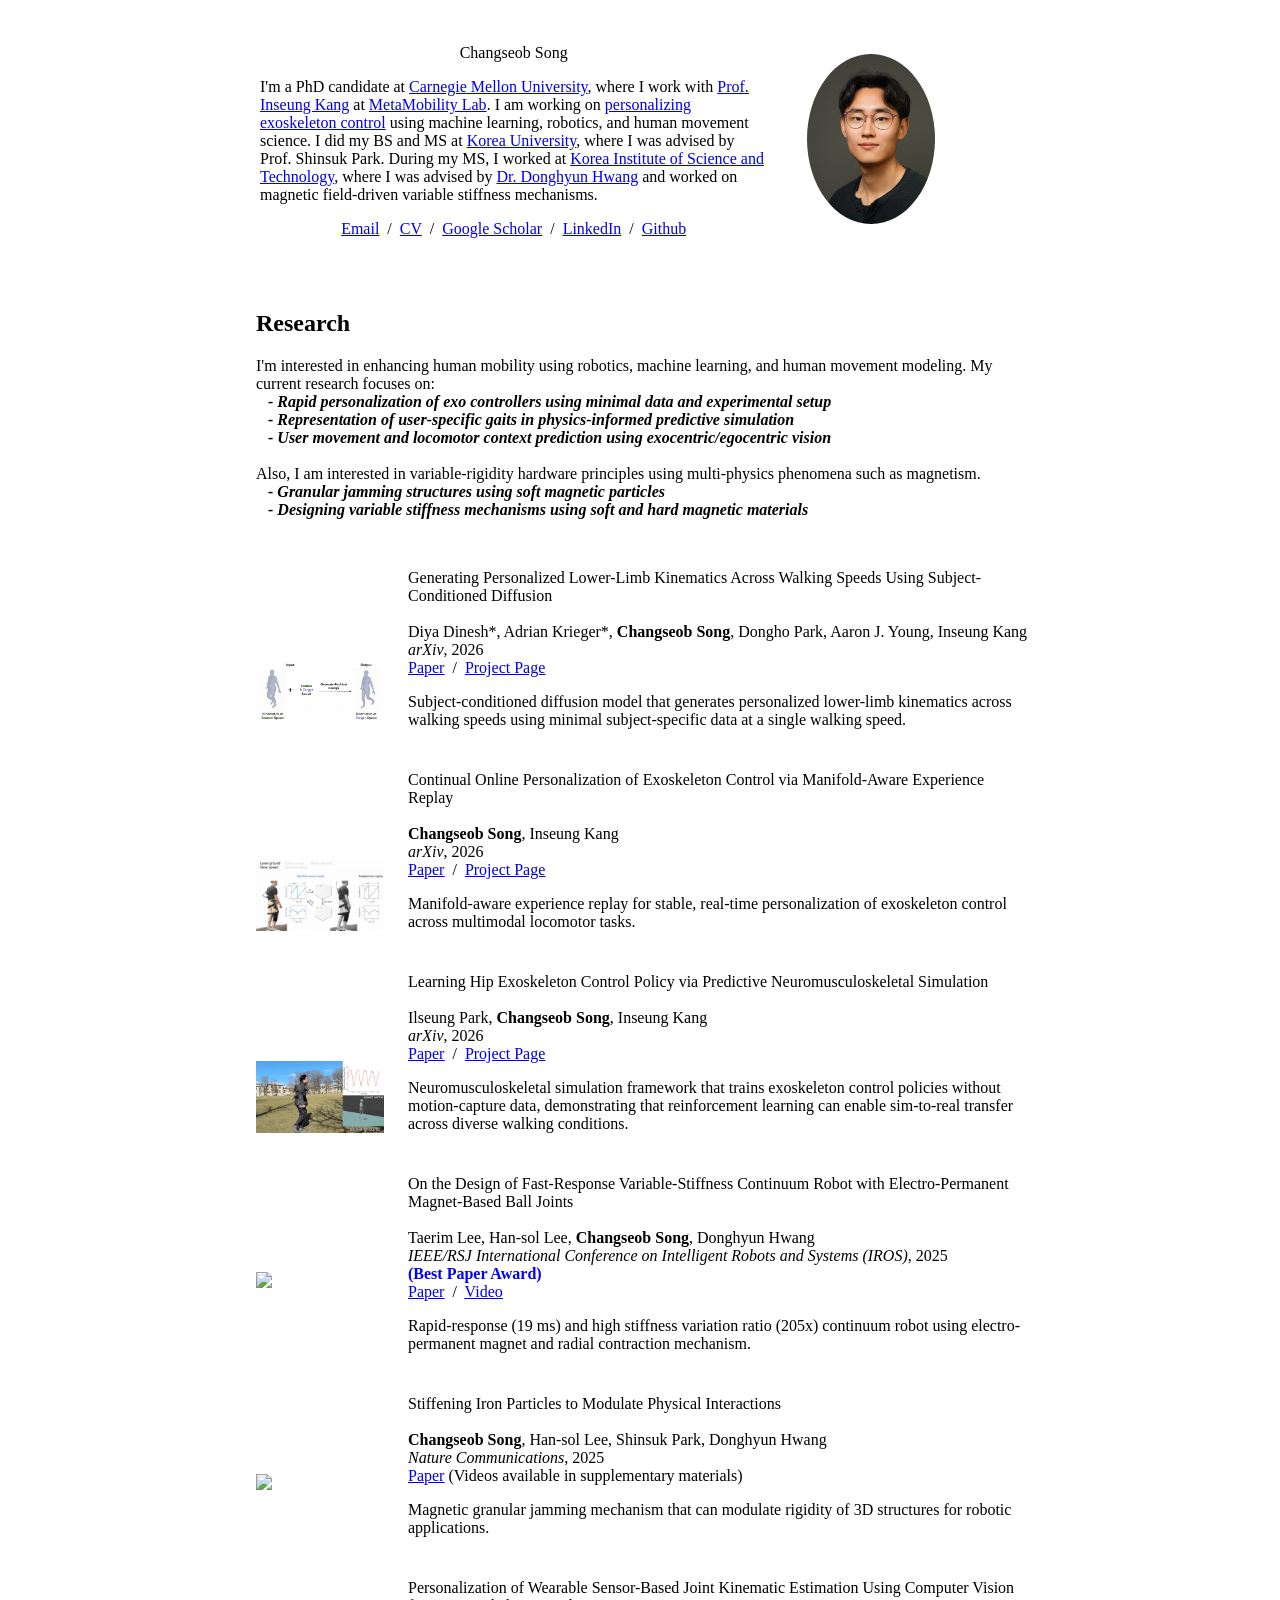
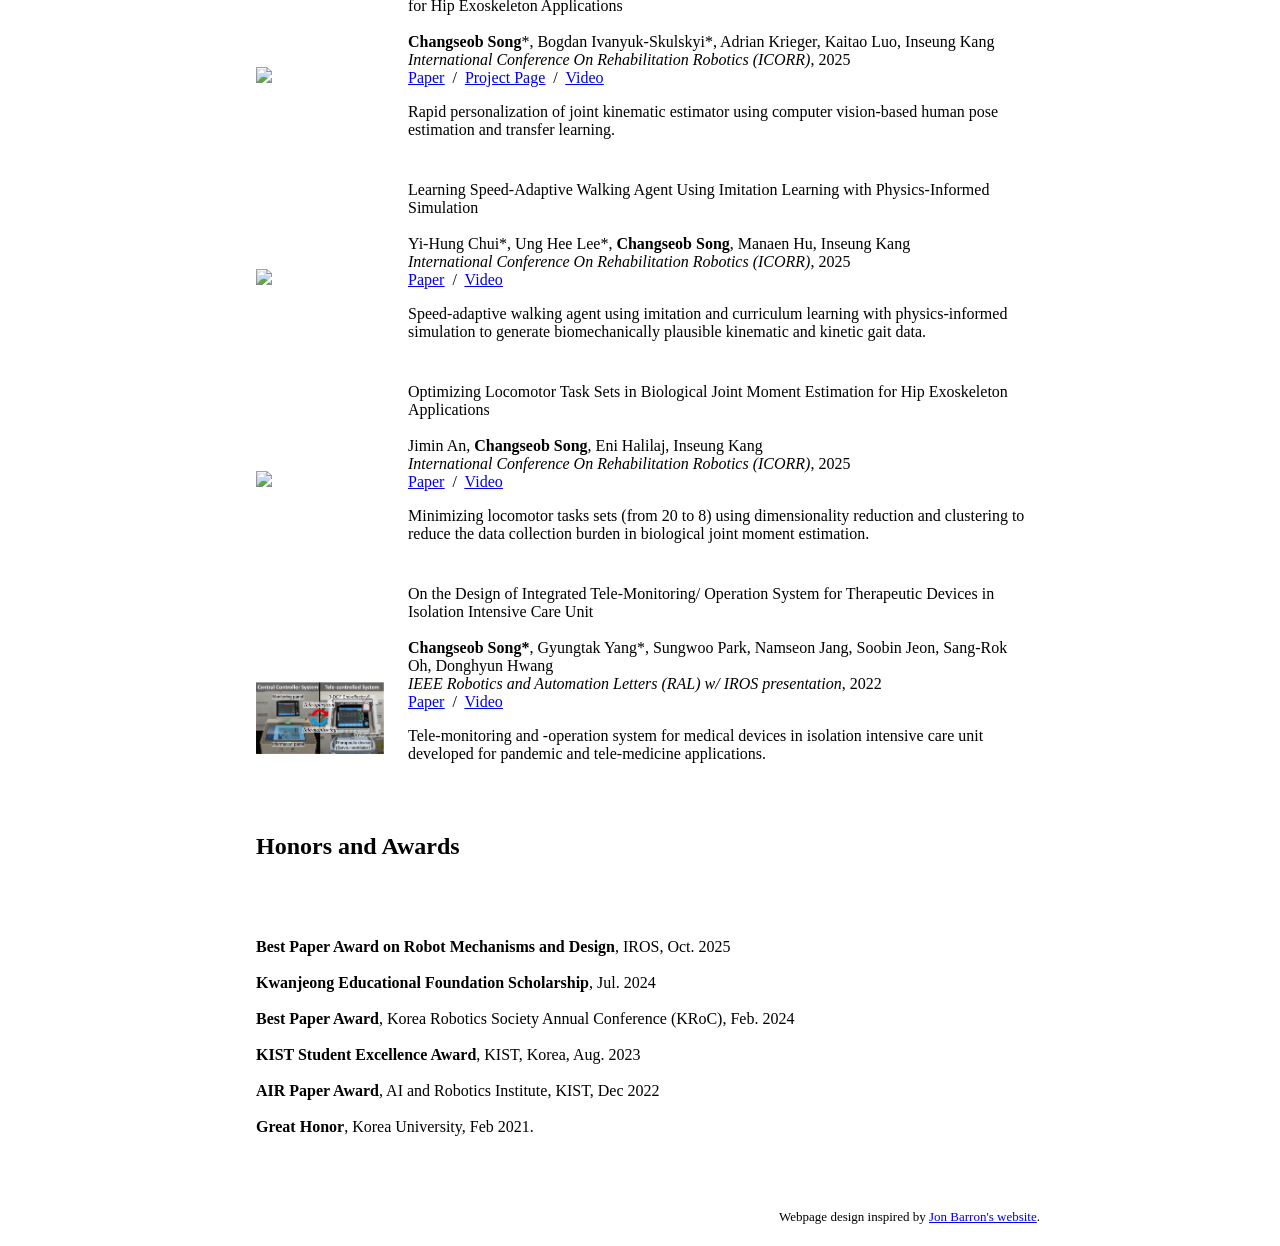
==== commit b8b76ab2: "size adjust" ====
--- a/index.html
+++ b/index.html
@@ -18,7 +18,7 @@
         <td style="padding:0px">
           <table style="width:100%;border:0px;border-spacing:0px;border-collapse:separate;margin-right:auto;margin-left:auto;"><tbody>
             <tr style="padding:0px">
-              <td style="padding:2.5%;width:70%;vertical-align:middle">
+              <td style="padding:2.5%;width:65%;vertical-align:middle">
                 <p class="name" style="text-align: center;">
                   Changseob Song
                 </p>
@@ -51,7 +51,7 @@
                   <br> &ensp; <strong><em>- Representation of user-specific gaits in physics-informed predictive simulation</em></strong>
                   <br> &ensp; <strong><em>- User movement and locomotor context prediction using exocentric/egocentric vision </em></strong>
                   <br><br> Also, I am interested in variable-rigidity hardware principles using multi-physics phenomena such as magnetism.
-                  <br> &ensp; <strong></strong><em>- Granular jamming structures using soft magnetic particles</em></strong>
+                  <br> &ensp; <strong><em>- Granular jamming structures using soft magnetic particles</em></strong>
                   <br> &ensp; <strong><em>- Designing variable stiffness mechanisms using soft and hard magnetic materials</em></strong>
                 </p>
               </td>
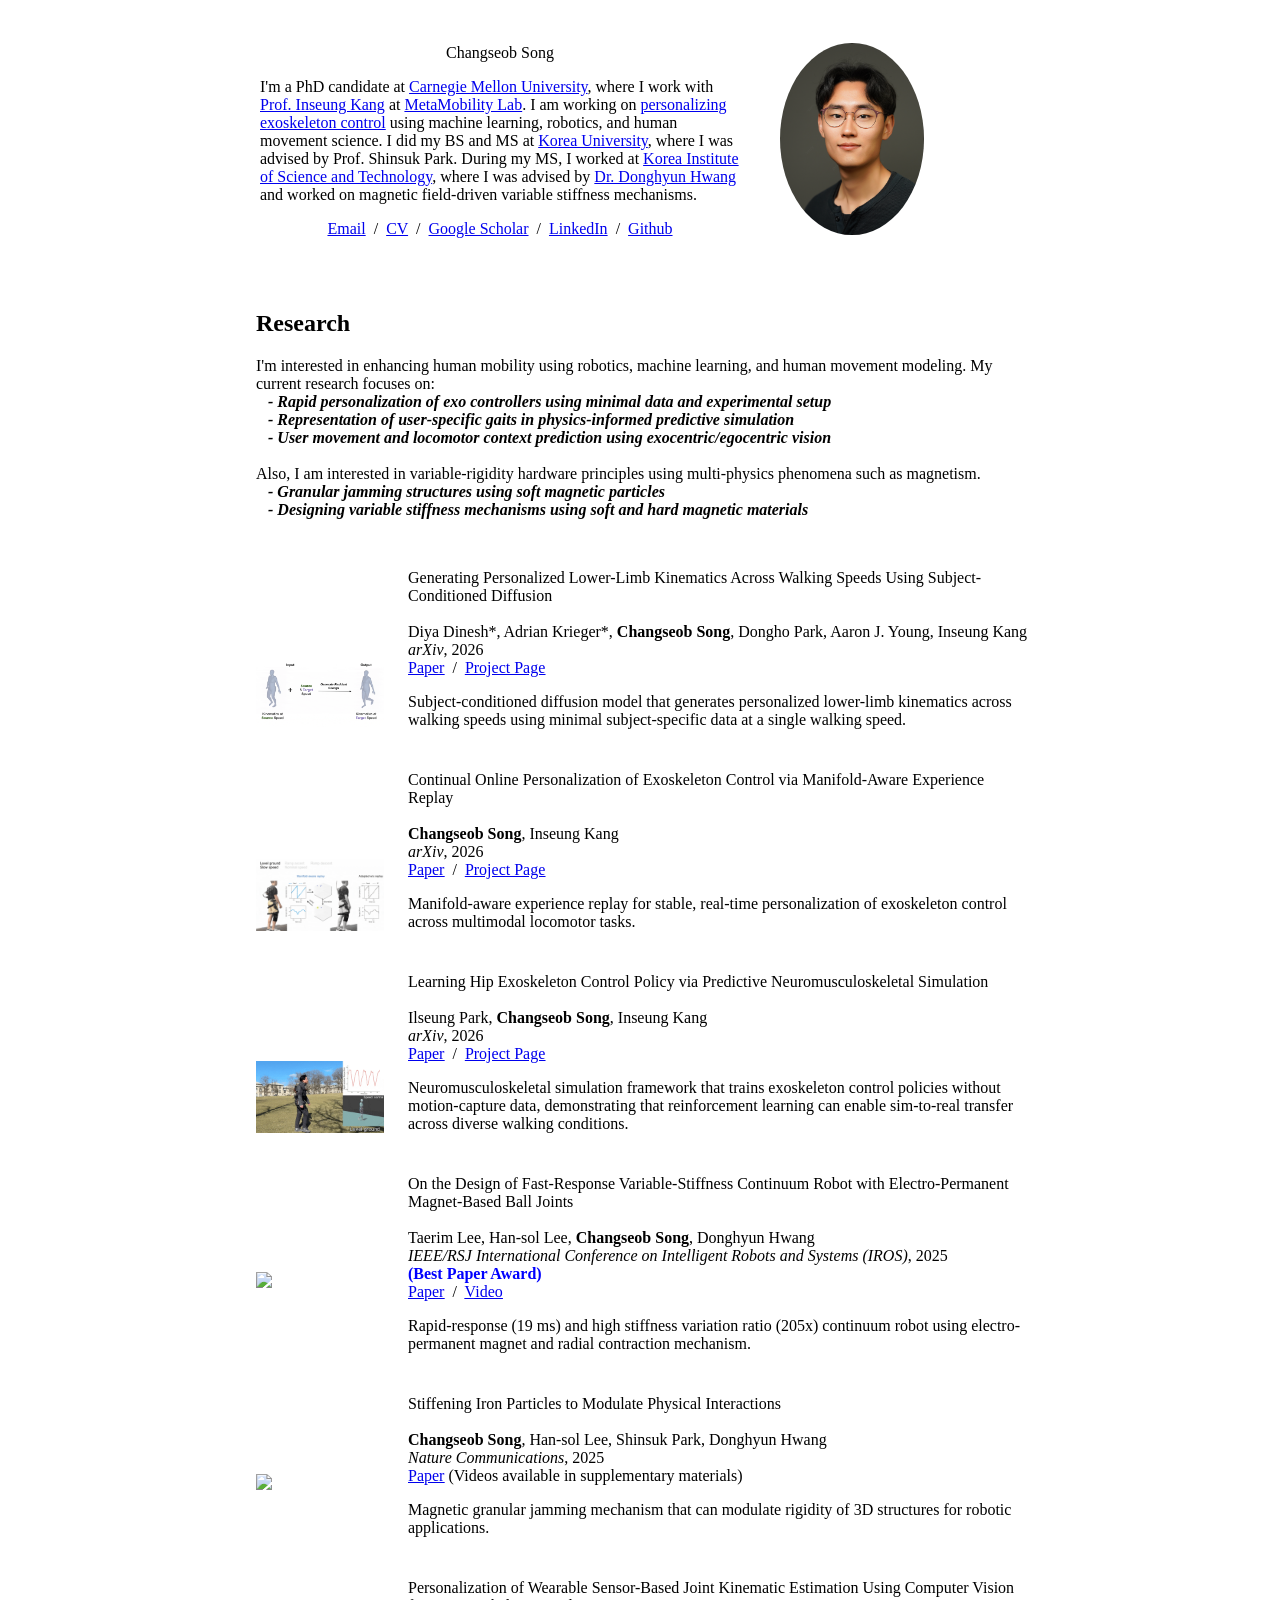
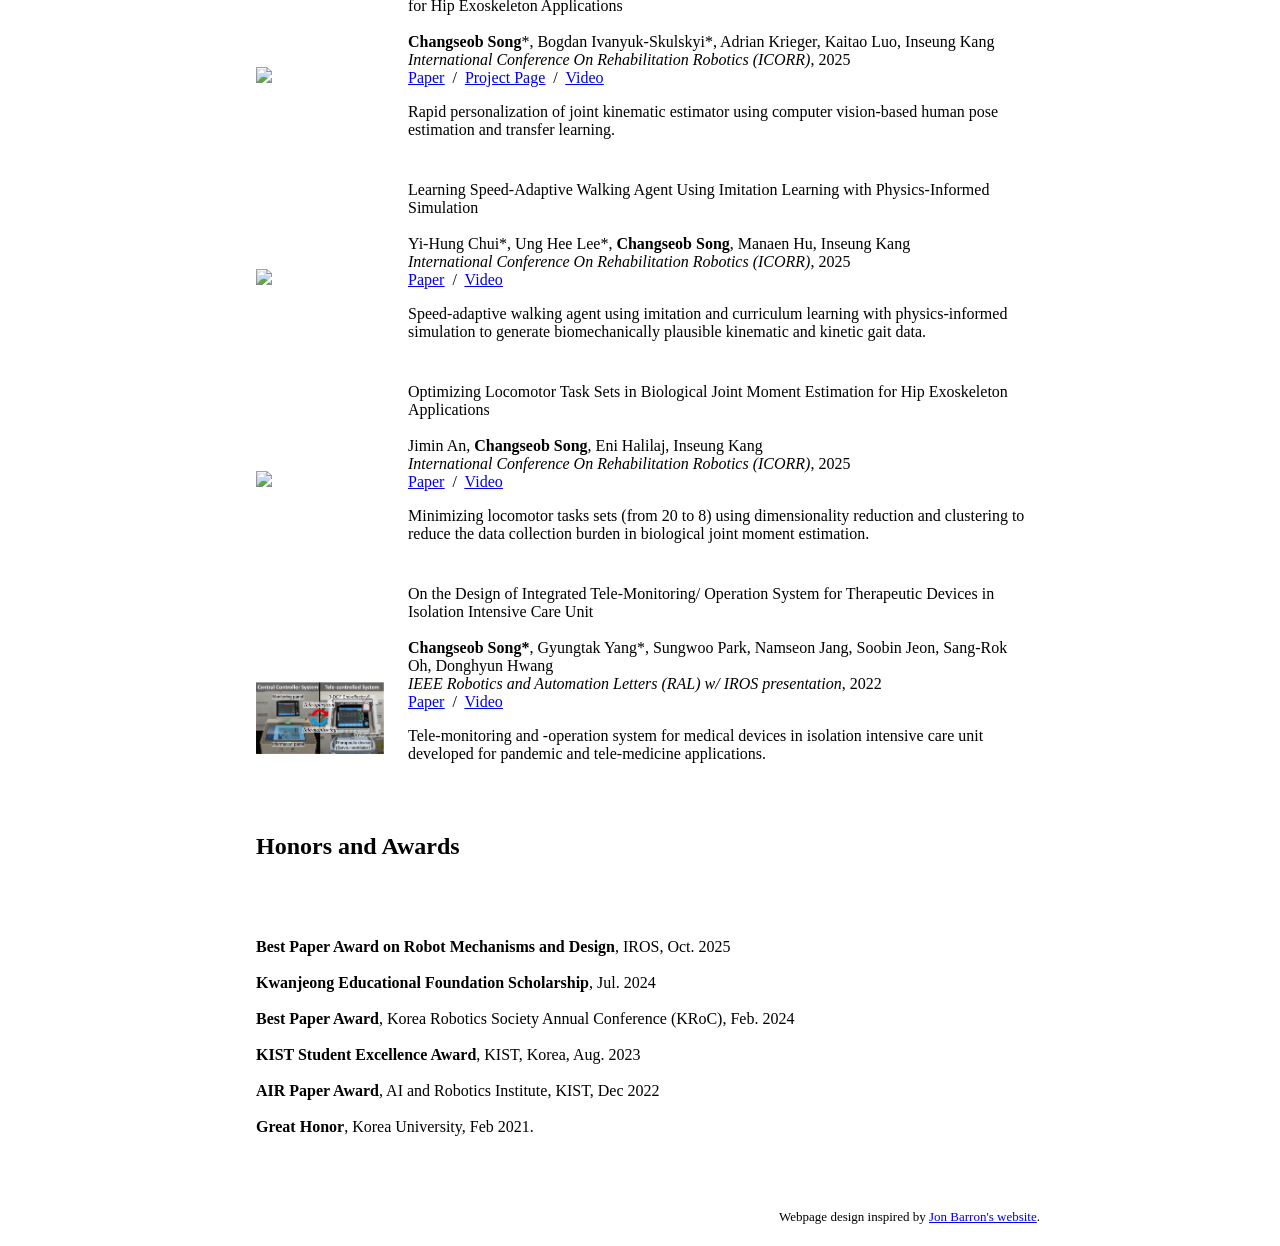
==== commit 641a51e1: "size" ====
--- a/index.html
+++ b/index.html
@@ -36,7 +36,7 @@
                   <a href="https://github.com/changseob-song/">Github</a>
                 </p>
               </td>
-              <td style="padding:2.5%;width:30%;max-width:30%">
+              <td style="padding:2.5%;width:40%;max-width:40%">
                 <a href="images/Profile_headshot_4.png"><img style="width:60%;max-width:60%;object-fit: cover; border-radius: 50%;" alt="profile photo" src="images/Profile_headshot_4.png" class="hoverZoomLink"></a>
               </td>
             </tr>
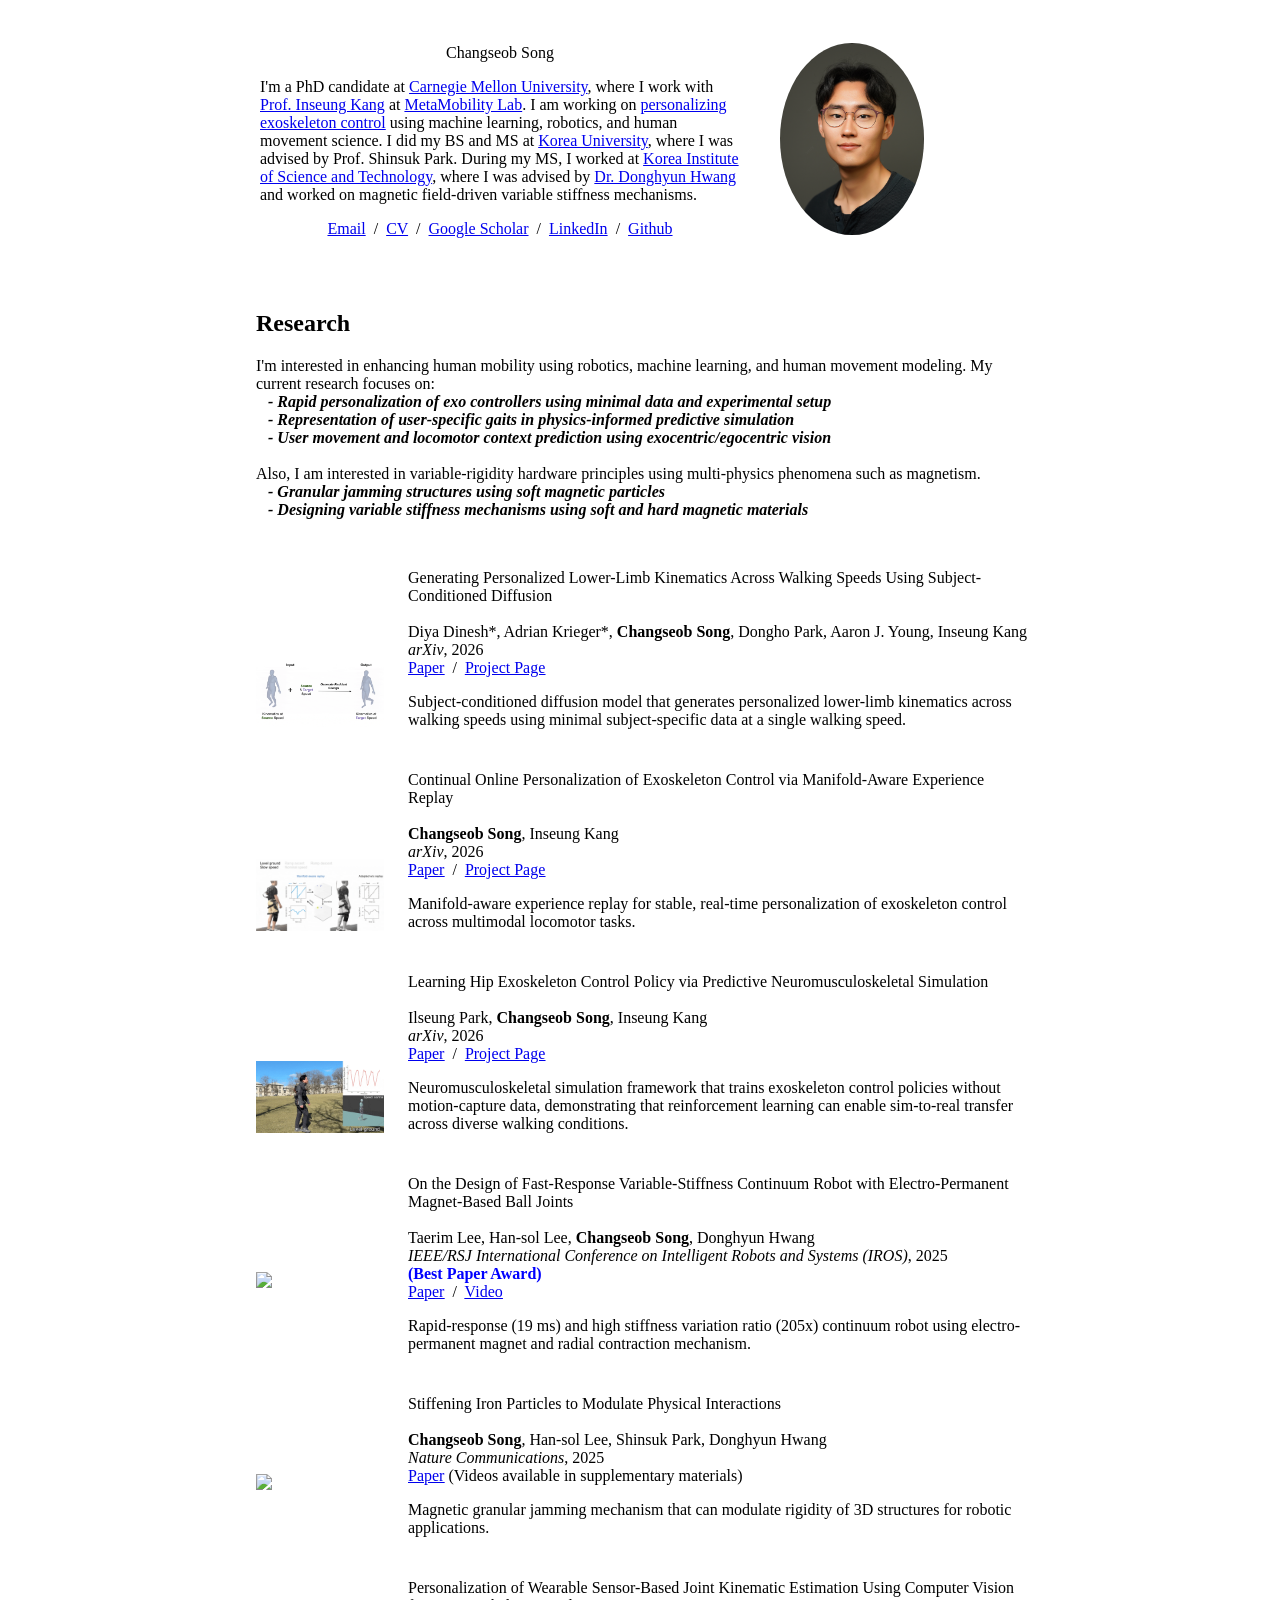
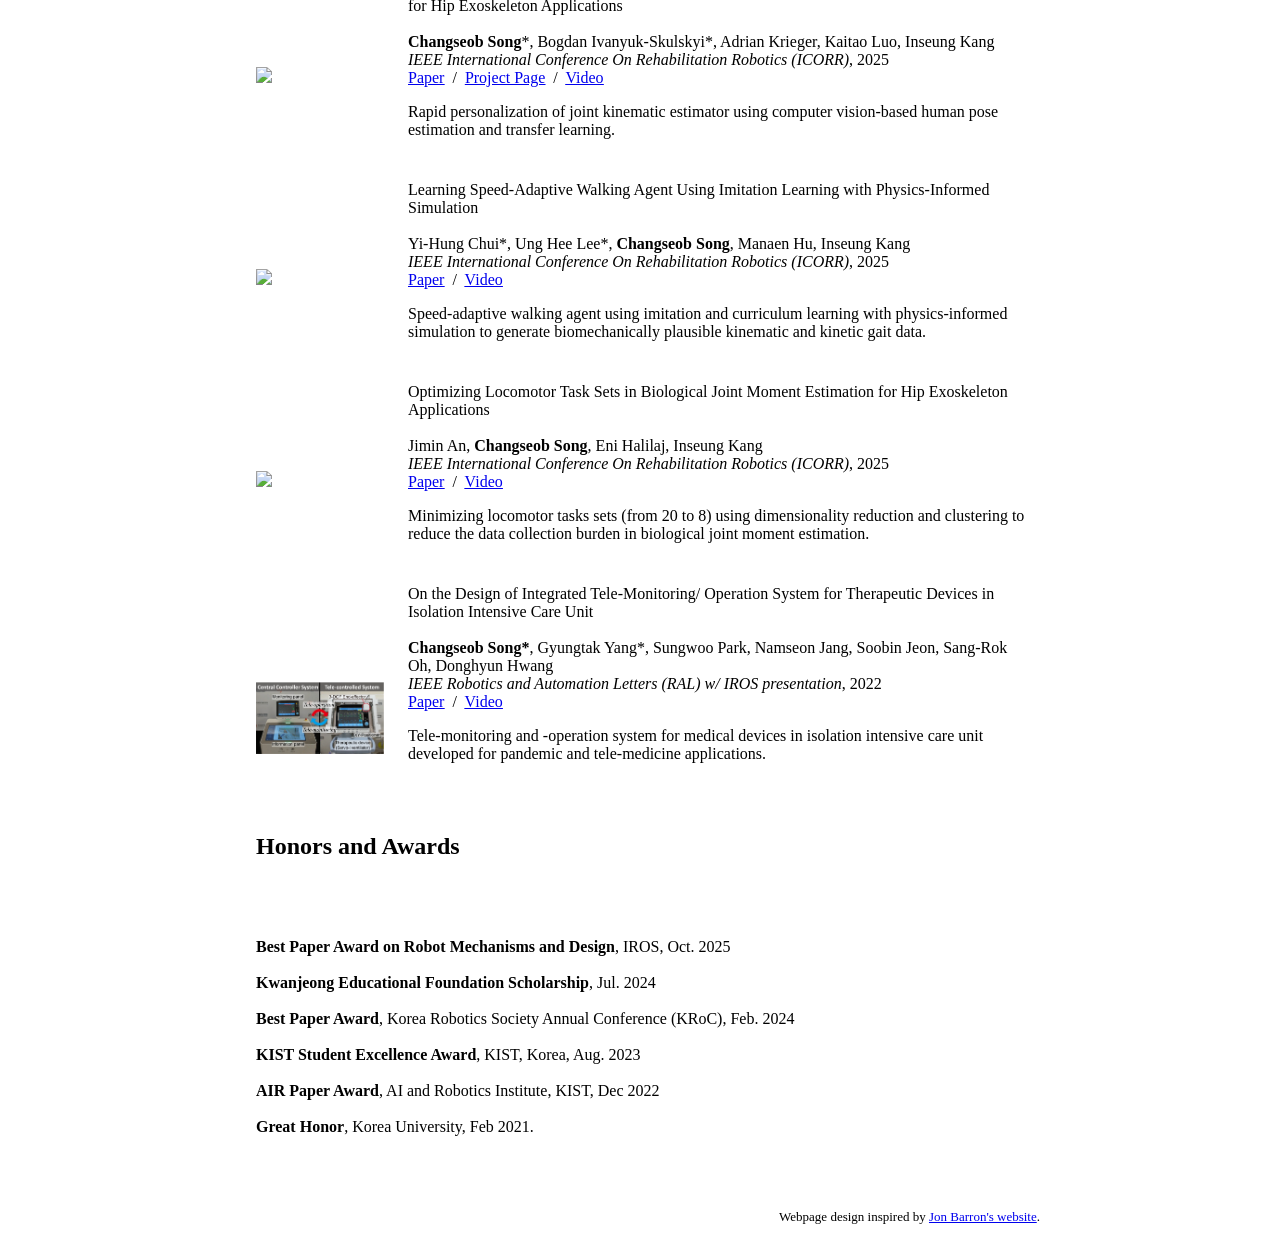
==== commit 75a3c829: "IEEE added" ====
--- a/index.html
+++ b/index.html
@@ -285,7 +285,7 @@
     Kaitao Luo,
     Inseung Kang
     <br>
-    <em>International Conference On Rehabilitation Robotics (ICORR)</em>, 2025
+    <em>IEEE International Conference On Rehabilitation Robotics (ICORR)</em>, 2025
     <br>
     <a href="https://ieeexplore.ieee.org/document/11063180"><u>Paper</u></a> &nbsp;/&nbsp;
     <a href="https://metamobilitylabcmu.github.io/personalized-kinematics-vision-hip-exo/"><u>Project Page</u></a> &nbsp;/&nbsp;
@@ -326,7 +326,7 @@
     Manaen Hu,
     Inseung Kang
     <br>
-    <em>International Conference On Rehabilitation Robotics (ICORR)</em>, 2025
+    <em>IEEE International Conference On Rehabilitation Robotics (ICORR)</em>, 2025
     <br>
     <a href="https://ieeexplore.ieee.org/document/11063216"><u>Paper</u></a> &nbsp;/&nbsp;
     <a href="https://youtu.be/g6rkJhGgkIA?si=U09uJ8s80BFAASiC"><u>Video</u></a>
@@ -365,7 +365,7 @@
     Eni Halilaj,
     Inseung Kang
     <br>
-    <em>International Conference On Rehabilitation Robotics (ICORR)</em>, 2025
+    <em>IEEE International Conference On Rehabilitation Robotics (ICORR)</em>, 2025
     <br>
     <a href="https://ieeexplore.ieee.org/abstract/document/11063074"><u>Paper</u></a> &nbsp;/&nbsp;
     <a href="https://www.youtube.com/watch?v=xvxjyZFGP0g"><u>Video</u></a>
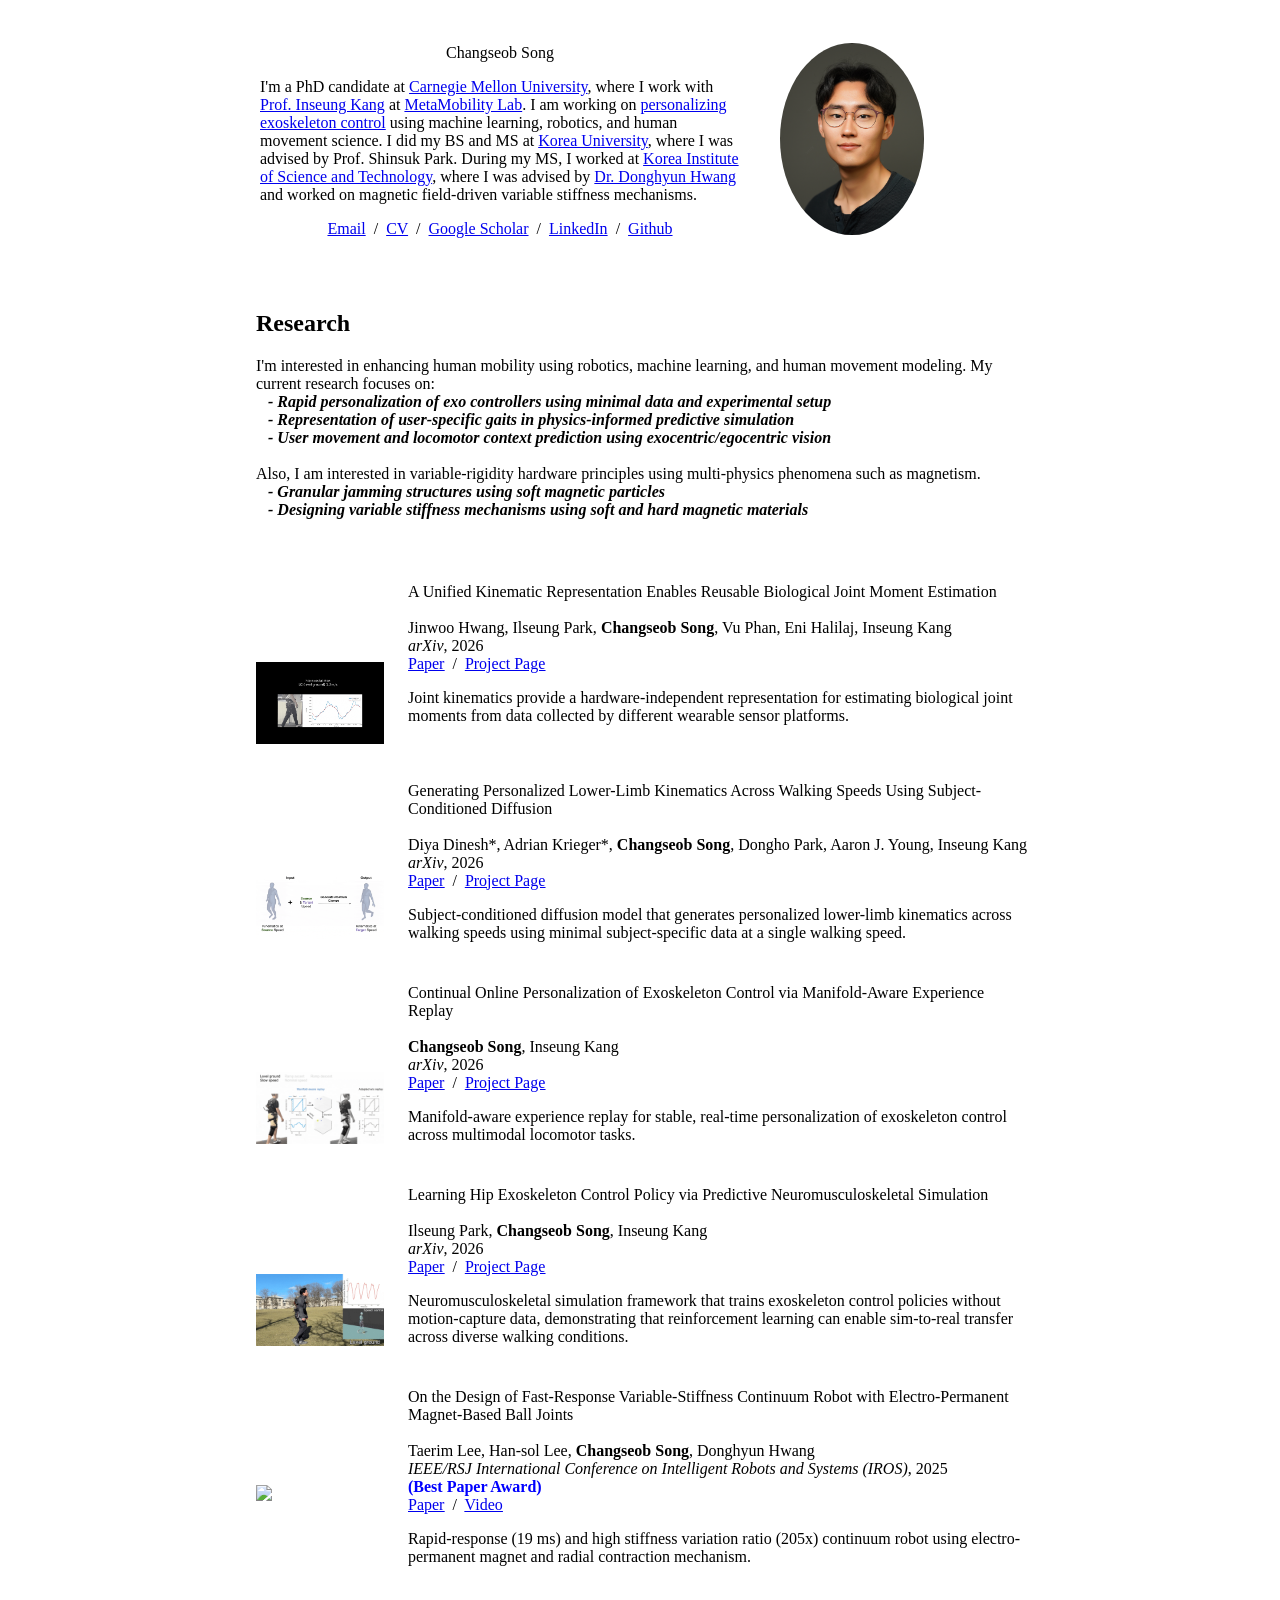
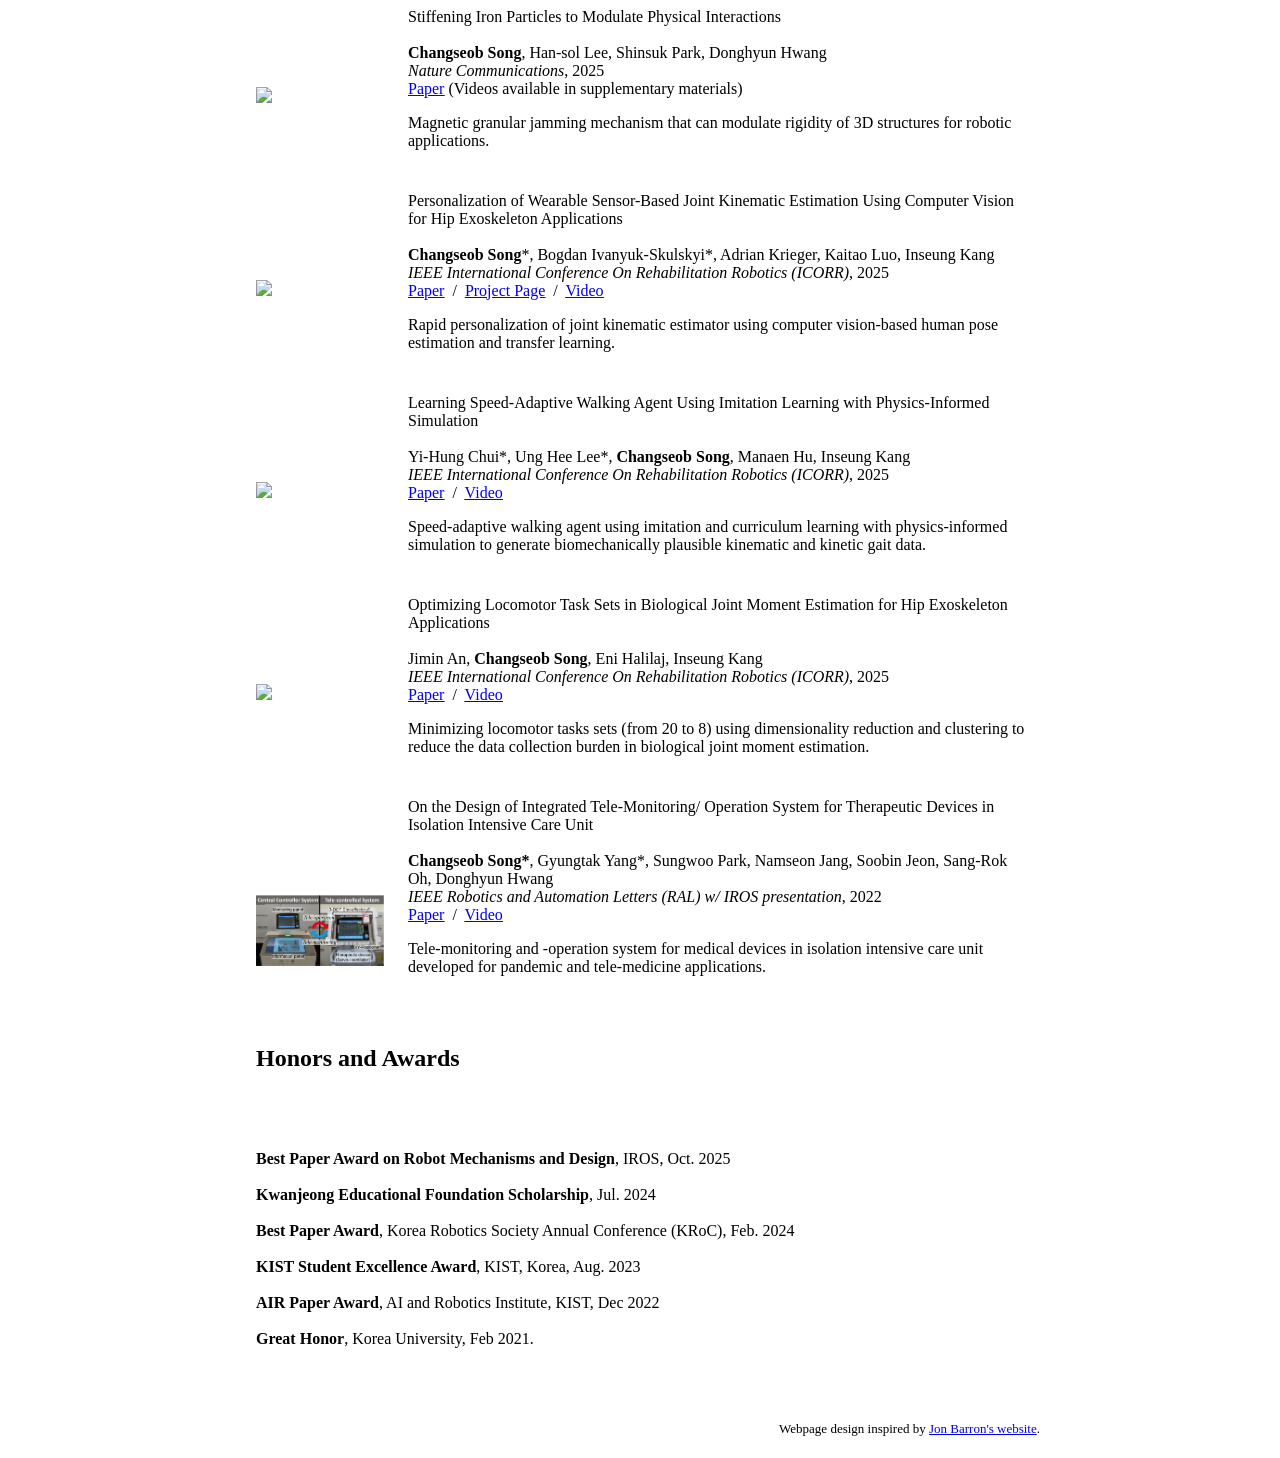
==== commit 8a926999: "Describe your changes" ====
--- a/index.html
+++ b/index.html
@@ -59,6 +59,47 @@
           </tbody></table>
           <table style="width:100%;border:0px;border-spacing:0px 10px;border-collapse:separate;margin-right:auto;margin-left:auto;"><tbody>
 
+<tr onmouseout="Opensource_moment_estimation_stop()" onmouseover="Opensource_moment_estimation_start()">
+  <td style="padding:16px;width:20%;vertical-align:middle">
+    <div class="one">
+      <div class="two" id='Opensource_moment_estimation_image'>
+        <img src='images/Opensource_moment_estimation.gif' width=100%>
+      </div>
+      <img src='images/Opensource_moment_estimation.gif' width=100%>
+    </div>
+    <script type="text/javascript">
+      function Opensource_moment_estimation_start() {
+        document.getElementById('Opensource_moment_estimation_image').style.opacity = "1";
+      }
+
+      function Opensource_moment_estimation_stop() {
+        document.getElementById('Opensource_moment_estimation_image').style.opacity = "0";
+      }
+      Opensource_moment_estimation_stop()
+    </script>
+  </td>
+  <td style="padding:8px;width:80%;vertical-align:middle">
+    <span class="papertitle">A Unified Kinematic Representation Enables Reusable Biological Joint Moment Estimation</span>
+    <br>
+    <br>
+    Jinwoo Hwang,
+    Ilseung Park,
+    <strong>Changseob Song</strong>,
+    Vu Phan,
+    Eni Halilaj,
+    Inseung Kang
+    <br>
+    <em>arXiv</em>, 2026
+    <br>
+    <a href="https://arxiv.org/abs/2610.09150"><u>Paper</u></a> &nbsp;/&nbsp;
+    <a href="https://luorix1.github.io/publications/kinematics-joint-moments/"><u>Project Page</u></a>
+    <p></p>
+    <p>
+      Joint kinematics provide a hardware-independent representation for estimating biological joint moments from data collected by different wearable sensor platforms.
+    </p>
+  </td>
+</tr>
+
 <tr onmouseout="Subject_conditioned_diffusion_stop()" onmouseover="Subject_conditioned_diffusion_start()">
   <td style="padding:16px;width:20%;vertical-align:middle">
     <div class="one">
